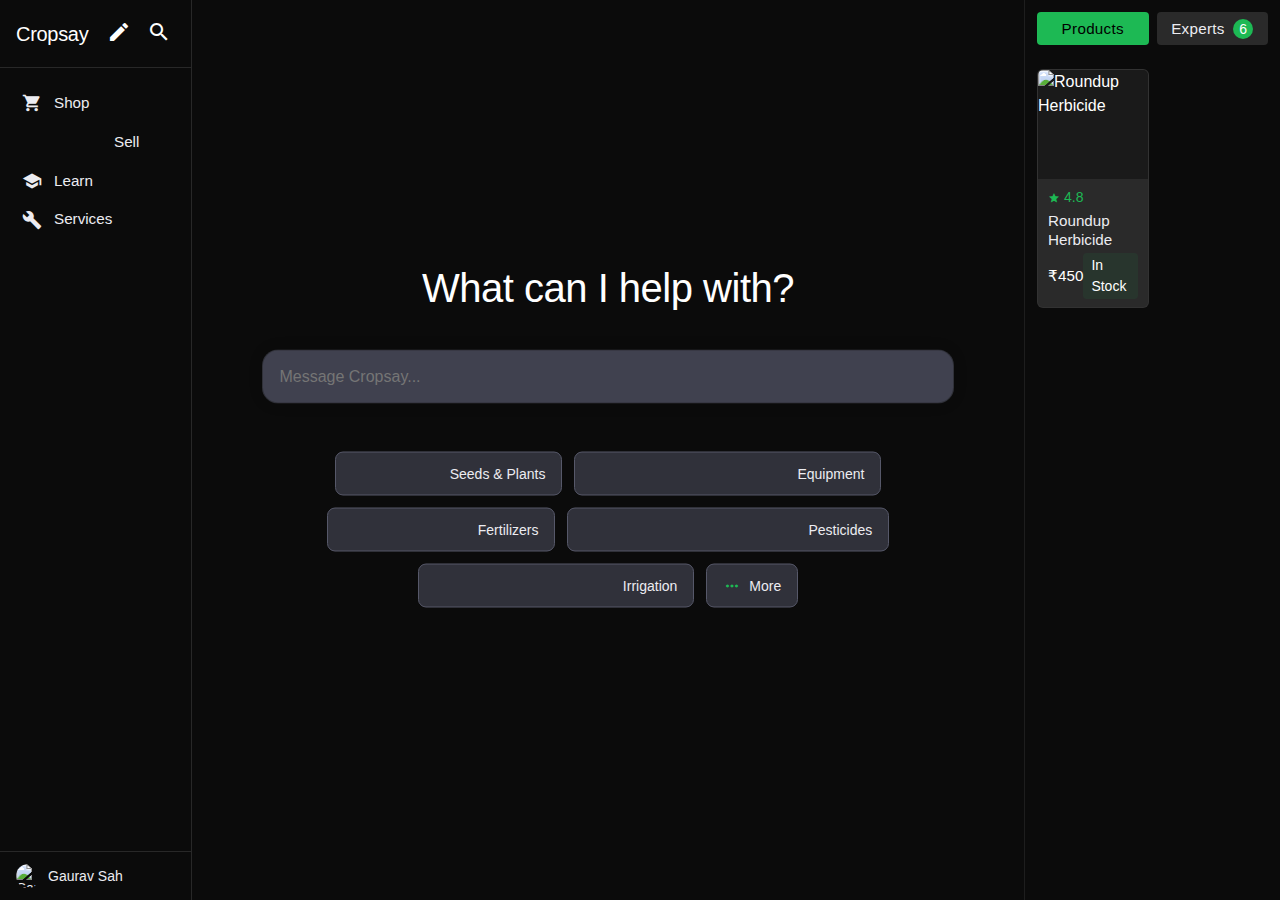
==== index.html @ 91da719d "first Design" ====
<!DOCTYPE html>
<html lang="en">
<head>
    <meta charset="UTF-8">
    <meta name="viewport" content="width=device-width, initial-scale=1.0">
    <title>Cropsay</title>
    <link rel="stylesheet" href="styles.css">
    <link href="https://fonts.googleapis.com/icon?family=Material+Icons" rel="stylesheet">
</head>
<body>
    <div class="container">
        <!-- Sidebar -->
        <nav class="sidebar">
            <div class="sidebar-header">
                <h1>Cropsay</h1>
                <div class="header-icons">
                    <button class="icon-button"><span class="material-icons">edit</span></button>
                    <button class="icon-button"><span class="material-icons">search</span></button>
                </div>
            </div>
            
            <ul class="nav-links">
                <li><a href="#"><span class="material-icons">shopping_cart</span>Shop</a></li>
                <li><a href="#"><span class="material-icons">sell</span>Sell</a></li>
                <li><a href="#"><span class="material-icons">school</span>Learn</a></li>
                <li><a href="#"><span class="material-icons">build</span>Services</a></li>
            </ul>

            <div class="user-profile">
                <button>
                    <img src="https://lh3.googleusercontent.com/a/ACg8ocIE9x0eF6o5wOjpaj33ZwhnQd0u9ZEzMI-0tlBmG8dVq3HfwXY=s96-c" alt="Gaurav Sah" class="avatar">
                    <span>Gaurav Sah</span>
                </button>
            </div>
        </nav>

        <!-- Main Content -->
        <main class="main-content">
            <div class="content-wrapper">
                <h2>What can I help with?</h2>
                
                <div class="search-container">
                    <input type="text" placeholder="Message Cropsay...">
                </div>

                <div class="quick-actions">
                    <button class="quick-action-btn">
                        <span class="material-icons">grass</span>
                        Seeds & Plants
                    </button>
                    <button class="quick-action-btn">
                        <span class="material-icons">agriculture</span>
                        Equipment
                    </button>
                    <button class="quick-action-btn">
                        <span class="material-icons">science</span>
                        Fertilizers
                    </button>
                    <button class="quick-action-btn">
                        <span class="material-icons">pest_control</span>
                        Pesticides
                    </button>
                    <button class="quick-action-btn">
                        <span class="material-icons">water_drop</span>
                        Irrigation
                    </button>
                    <button class="quick-action-btn">
                        <span class="material-icons">more_horiz</span>
                        More
                    </button>
                </div>
            </div>
        </main>

        <!-- Right Sidebar -->
        <aside class="right-sidebar">
            <div class="tab-buttons">
                <button class="active">Products</button>
                <button>Experts <span class="badge">6</span></button>
            </div>

            <div class="products-grid">
                <!-- Product Card Template -->
                <div class="product-card">
                    <div class="product-image">
                        <img src="https://placehold.co/200x200/2A2A2A/ECECF1?text=Roundup" alt="Roundup Herbicide">
                    </div>
                    <div class="product-info">
                        <div class="rating">
                            <span class="material-icons">star</span>
                            <span>4.8</span>
                        </div>
                        <h3>Roundup Herbicide</h3>
                        <div class="price-stock">
                            <span class="price">₹450</span>
                            <span class="stock">In Stock</span>
                        </div>
                    </div>
                </div>
                <!-- Repeat product-card for other products -->
            </div>
        </aside>
    </div>
</body>
</html>
---- styles.css ----
* {
    margin: 0;
    padding: 0;
    box-sizing: border-box;
}

body {
    font-family: 'Inter', -apple-system, BlinkMacSystemFont, sans-serif;
    background-color: #0B0B0B;
    color: #FFFFFF;
    line-height: 1.5;
    -webkit-font-smoothing: antialiased;
    -moz-osx-font-smoothing: grayscale;
}

.container {
    display: flex;
    height: 100vh;
}

/* Typography Scale Refinements */
:root {
    --font-xs: 0.75rem;     /* 12px */
    --font-sm: 0.875rem;    /* 14px */
    --font-base: 0.95rem;   /* 15.2px */
    --font-md: 1rem;        /* 16px */
    --font-lg: 1.25rem;     /* 20px */
    --font-xl: 2.5rem;      /* 40px */
}

/* Sidebar Styles */
.sidebar {
    width: 240px;
    background-color: #0B0B0B;
    border-right: 1px solid rgba(255, 255, 255, 0.12);
    display: flex;
    flex-direction: column;
    transition: all 0.2s ease-in-out;
    justify-content: space-between;
}

.sidebar-header {
    padding: 16px;
    display: flex;
    align-items: center;
    justify-content: space-between;
    border-bottom: 1px solid rgba(255, 255, 255, 0.12);
}

.header-icons {
    display: flex;
    gap: 8px;
}

.icon-button {
    background: none;
    border: none;
    color: #FFFFFF;
    cursor: pointer;
    padding: 4px;
    transition: all 0.2s ease-in-out;
}

.nav-links {
    list-style: none;
    padding: 16px 8px;
}

.nav-links li a {
    display: flex;
    align-items: center;
    gap: 12px;
    color: #ECECF1;
    text-decoration: none;
    padding: 8px 14px;
    border-radius: 6px;
    position: relative;
    overflow: hidden;
    transition: all 0.2s ease-in-out;
    font-size: var(--font-base);
}

.nav-links li a:hover {
    background-color: #1E1E1E;
}

.nav-links li a::after {
    content: '';
    position: absolute;
    bottom: 0;
    left: 0;
    width: 0;
    height: 2px;
    background-color: #1DB954;
    transition: width 0.3s ease;
}

.nav-links li a:hover::after {
    width: 100%;
}

.nav-links li a .material-icons {
    font-size: 20px;
}

/* User Profile Button Styles */
.user-profile {
    padding: 8px;
    border-top: 1px solid rgba(255, 255, 255, 0.12);
    margin-top: auto;
}

.user-profile button {
    width: 100%;
    display: flex;
    align-items: center;
    gap: 8px;
    background: none;
    border: none;
    color: #ECECF1;
    padding: 4px 8px;
    border-radius: 4px;
    cursor: pointer;
    transition: background-color 0.2s ease;
    text-align: left;
}

.user-profile button:hover {
    background-color: rgba(255, 255, 255, 0.05);
}

.user-profile .avatar {
    width: 24px;
    height: 24px;
    border-radius: 50%;
    object-fit: cover;
}

.user-profile span {
    flex: 1;
    font-size: var(--font-sm);
    white-space: nowrap;
    overflow: hidden;
    text-overflow: ellipsis;
}

/* Main Content Styles */
.main-content {
    flex: 1;
    padding: 0 32px;
    display: flex;
    flex-direction: column;
    align-items: center;
    justify-content: center;
    min-height: 100vh;
}

.main-content h2 {
    font-size: var(--font-xl);
    font-weight: 500;
    margin-bottom: 32px;
    color: #FFFFFF;
    letter-spacing: -0.5px;
}

/* Search Container Fixes */
.search-container {
    width: 48rem;
    max-width: 90%;
    background-color: rgba(64, 65, 79, 1);
    border-radius: 1rem;
    border: 1px solid rgba(32,33,35,0.5);
    padding: 14px 16px;
    box-shadow: 0 0 15px rgba(0,0,0,0.1);
    margin-bottom: 24px;
}

.search-container input {
    font-size: 1rem;
    line-height: 1.5;
    color: #ECECF1;
    background: transparent;
    border: none;
    outline: none;
    width: 100%;
}

.search-container:hover {
    background-color: rgba(64, 65, 79, 0.9);
    border-color: rgba(32,33,35,0.8);
}

/* Quick Action Buttons Container */
.quick-actions {
    display: flex;
    gap: 12px;
    flex-wrap: wrap;
    justify-content: center;
    margin-top: 24px;
    width: 48rem;
    max-width: 90%;
}

.quick-action-btn {
    display: flex;
    align-items: center;
    gap: 8px;
    padding: 12px 16px;
    background-color: rgba(64, 65, 79, 0.7);
    border: 1px solid rgba(86, 88, 105, 1);
    border-radius: 8px;
    color: #ECECF1;
    font-size: 0.875rem;
    cursor: pointer;
    transition: all 0.2s ease;
}

.quick-action-btn:hover {
    background-color: rgba(64, 65, 79, 0.9);
}

.quick-action-btn .material-icons {
    font-size: 18px;
    color: #1DB954;
}

/* Right Sidebar Styles */
.right-sidebar {
    width: 320px;
    border-left: 1px solid rgba(255, 255, 255, 0.08);
    background-color: #0B0B0B;
}

.tab-buttons {
    padding: 12px;
    display: flex;
    gap: 8px;
}

.tab-buttons button {
    flex: 1;
    padding: 8px 12px;
    background-color: #2A2A2A;
    border: none;
    color: #ECECF1;
    border-radius: 4px;
    cursor: pointer;
    transition: all 0.2s ease;
    font-weight: 500;
    letter-spacing: 0.3px;
    position: relative;
    overflow: hidden;
    font-size: var(--font-base);
}

.tab-buttons button.active {
    background-color: #1DB954;
    color: #000000;
}

.tab-buttons button::before {
    content: '';
    position: absolute;
    top: 0;
    left: 0;
    width: 100%;
    height: 100%;
    background: linear-gradient(45deg, transparent, rgba(255, 255, 255, 0.1), transparent);
    transform: translateX(-100%);
    transition: transform 0.6s ease;
}

.tab-buttons button:hover::before {
    transform: translateX(100%);
}

.badge {
    background-color: #1DB954;
    color: #FFFFFF;
    padding: 2px 6px;
    border-radius: 10px;
    font-size: var(--font-sm);
    margin-left: 4px;
}

.products-grid {
    padding: 12px;
    display: grid;
    grid-template-columns: repeat(2, 1fr);
    gap: 8px;
    max-height: calc(100vh - 64px);
    overflow-y: auto;
}

.product-card {
    background-color: #2A2A2A;
    border-radius: 6px;
    overflow: hidden;
    transition: all 0.2s ease;
    border: 1px solid rgba(255, 255, 255, 0.04);
}

.product-card:hover {
    transform: translateY(-4px);
    box-shadow: 0 4px 12px rgba(0, 0, 0, 0.3);
}

.product-image {
    padding-top: 100%;
    position: relative;
    background-color: #1A1A1A;
}

.product-image img {
    width: 100%;
    height: 100%;
    object-fit: cover;
    position: absolute;
    top: 0;
    left: 0;
    transition: transform 0.3s ease;
}

.product-card:hover .product-image img {
    transform: scale(1.05);
}

.product-info {
    padding: 8px 10px;
}

.product-info h3 {
    font-size: var(--font-base);
    font-weight: 500;
    margin: 4px 0;
    color: #ECECF1;
    line-height: 1.2;
}

.product-subtitle {
    font-size: 0.75rem;
    color: rgba(236, 236, 241, 0.6);
    margin-bottom: 8px;
}

.rating {
    display: flex;
    align-items: center;
    gap: 4px;
    margin-bottom: 2px;
}

.rating .material-icons {
    font-size: 12px;
    color: #1DB954;
}

.rating span {
    font-size: var(--font-sm);
    color: #1DB954;
}

.price-stock {
    display: flex;
    justify-content: space-between;
    align-items: center;
}

.price {
    font-size: var(--font-base);
    font-weight: 500;
}

.stock {
    font-size: var(--font-sm);
    padding: 2px 8px;
    border-radius: 4px;
    background-color: rgba(29, 185, 84, 0.08);
}

/* Responsive Improvements */
@media (max-width: 1400px) {
    .products-grid {
        grid-template-columns: repeat(2, 1fr);
    }
}

@media (max-width: 768px) {
    .container {
        flex-direction: column;
    }
    
    .sidebar, .right-sidebar {
        width: 100%;
        height: auto;
    }
    
    .quick-links {
        grid-template-columns: 1fr;
    }
    
    .main-content h2 {
        font-size: 2rem;
    }
    
    .search-container {
        width: 100%;
    }
}

/* Enhanced Scrollbar */
::-webkit-scrollbar {
    width: 8px;
}

::-webkit-scrollbar-track {
    background: #1a1a1a;
}

::-webkit-scrollbar-thumb {
    background: #333;
    border-radius: 4px;
}

::-webkit-scrollbar-thumb:hover {
    background: #444;
}

/* Logo Style Update */
.sidebar-header h1 {
    font-size: var(--font-lg);
    font-weight: 500;
    letter-spacing: -0.3px;
    color: #FFFFFF;
}

/* Send Button Refinements */
.send-button {
    background: none;
    border: none;
    padding: 6px;
    color: rgba(236, 236, 241, 0.5);
    cursor: pointer;
    transition: color 0.2s ease;
    display: flex;
    align-items: center;
    justify-content: center;
}

.send-button:hover {
    color: #1DB954;
}

.send-button .material-icons {
    font-size: 20px;
}

/* Content Wrapper Adjustments */
.content-wrapper {
    max-width: 800px;
    width: 100%;
    margin: 0 auto;
    display: flex;
    flex-direction: column;
    align-items: center;
    transform: translateY(-5%);
}
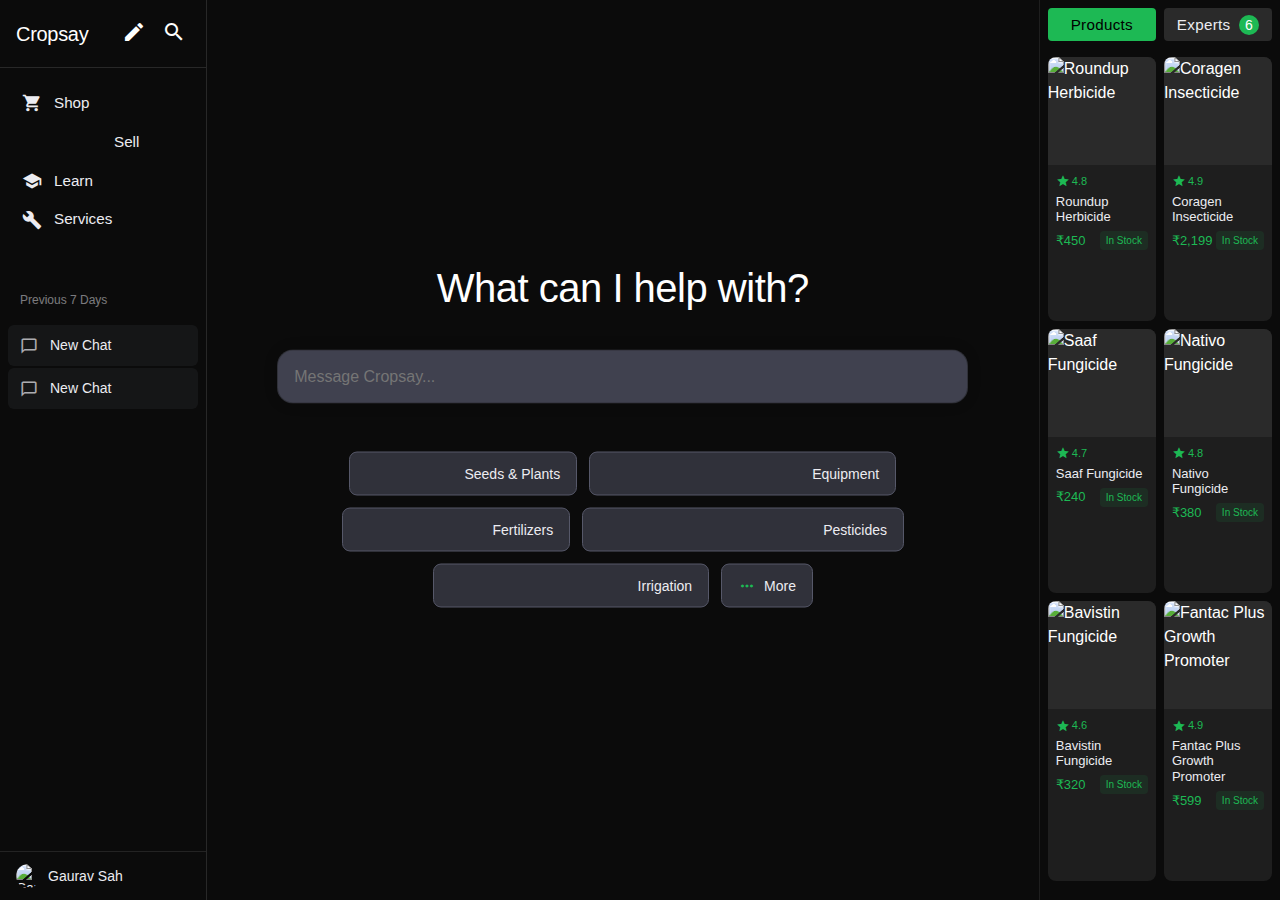
==== commit a450b08c: "Change 2" ====
--- a/index.html
+++ b/index.html
@@ -26,6 +26,20 @@
                 <li><a href="#"><span class="material-icons">build</span>Services</a></li>
             </ul>
 
+            <div class="chat-history">
+                <div class="history-label">Previous 7 Days</div>
+                <div class="history-list">
+                    <a href="#" class="history-item">
+                        <span class="material-icons">chat_bubble_outline</span>
+                        <span class="history-text">New Chat</span>
+                    </a>
+                    <a href="#" class="history-item">
+                        <span class="material-icons">chat_bubble_outline</span>
+                        <span class="history-text">New Chat</span>
+                    </a>
+                </div>
+            </div>
+
             <div class="user-profile">
                 <button>
                     <img src="https://lh3.googleusercontent.com/a/ACg8ocIE9x0eF6o5wOjpaj33ZwhnQd0u9ZEzMI-0tlBmG8dVq3HfwXY=s96-c" alt="Gaurav Sah" class="avatar">
@@ -80,7 +94,6 @@
             </div>
 
             <div class="products-grid">
-                <!-- Product Card Template -->
                 <div class="product-card">
                     <div class="product-image">
                         <img src="https://placehold.co/200x200/2A2A2A/ECECF1?text=Roundup" alt="Roundup Herbicide">
@@ -97,7 +110,91 @@
                         </div>
                     </div>
                 </div>
-                <!-- Repeat product-card for other products -->
+
+                <div class="product-card">
+                    <div class="product-image">
+                        <img src="https://placehold.co/200x200/2A2A2A/ECECF1?text=Coragen" alt="Coragen Insecticide">
+                    </div>
+                    <div class="product-info">
+                        <div class="rating">
+                            <span class="material-icons">star</span>
+                            <span>4.9</span>
+                        </div>
+                        <h3>Coragen Insecticide</h3>
+                        <div class="price-stock">
+                            <span class="price">₹2,199</span>
+                            <span class="stock">In Stock</span>
+                        </div>
+                    </div>
+                </div>
+
+                <div class="product-card">
+                    <div class="product-image">
+                        <img src="https://placehold.co/200x200/2A2A2A/ECECF1?text=Saaf" alt="Saaf Fungicide">
+                    </div>
+                    <div class="product-info">
+                        <div class="rating">
+                            <span class="material-icons">star</span>
+                            <span>4.7</span>
+                        </div>
+                        <h3>Saaf Fungicide</h3>
+                        <div class="price-stock">
+                            <span class="price">₹240</span>
+                            <span class="stock">In Stock</span>
+                        </div>
+                    </div>
+                </div>
+
+                <div class="product-card">
+                    <div class="product-image">
+                        <img src="https://placehold.co/200x200/2A2A2A/ECECF1?text=Nativo" alt="Nativo Fungicide">
+                    </div>
+                    <div class="product-info">
+                        <div class="rating">
+                            <span class="material-icons">star</span>
+                            <span>4.8</span>
+                        </div>
+                        <h3>Nativo Fungicide</h3>
+                        <div class="price-stock">
+                            <span class="price">₹380</span>
+                            <span class="stock">In Stock</span>
+                        </div>
+                    </div>
+                </div>
+
+                <div class="product-card">
+                    <div class="product-image">
+                        <img src="https://placehold.co/200x200/2A2A2A/ECECF1?text=Bavistin" alt="Bavistin Fungicide">
+                    </div>
+                    <div class="product-info">
+                        <div class="rating">
+                            <span class="material-icons">star</span>
+                            <span>4.6</span>
+                        </div>
+                        <h3>Bavistin Fungicide</h3>
+                        <div class="price-stock">
+                            <span class="price">₹320</span>
+                            <span class="stock">In Stock</span>
+                        </div>
+                    </div>
+                </div>
+
+                <div class="product-card">
+                    <div class="product-image">
+                        <img src="https://placehold.co/200x200/2A2A2A/ECECF1?text=Fantac" alt="Fantac Plus Growth Promoter">
+                    </div>
+                    <div class="product-info">
+                        <div class="rating">
+                            <span class="material-icons">star</span>
+                            <span>4.9</span>
+                        </div>
+                        <h3>Fantac Plus Growth Promoter</h3>
+                        <div class="price-stock">
+                            <span class="price">₹599</span>
+                            <span class="stock">In Stock</span>
+                        </div>
+                    </div>
+                </div>
             </div>
         </aside>
     </div>
--- a/styles.css
+++ b/styles.css
@@ -37,6 +37,8 @@
     flex-direction: column;
     transition: all 0.2s ease-in-out;
     justify-content: space-between;
+    height: 100vh;
+    overflow: hidden;
 }
 
 .sidebar-header {
@@ -103,10 +105,60 @@
     font-size: 20px;
 }
 
+/* Chat History Styles */
+.chat-history {
+    flex: 1;
+    overflow-y: auto;
+    padding: 8px;
+    margin-top: 20px;
+}
+
+.history-label {
+    color: rgba(236, 236, 241, 0.5);
+    font-size: var(--font-xs);
+    padding: 8px 12px;
+    margin-bottom: 8px;
+}
+
+.history-list {
+    display: flex;
+    flex-direction: column;
+    gap: 2px;
+}
+
+.history-item {
+    display: flex;
+    align-items: center;
+    gap: 12px;
+    padding: 10px 12px;
+    color: #ECECF1;
+    text-decoration: none;
+    font-size: var(--font-sm);
+    border-radius: 6px;
+    transition: all 0.2s ease;
+    background-color: rgba(32, 33, 35, 0.5);
+}
+
+.history-item:hover {
+    background-color: rgba(52, 53, 65, 0.9);
+}
+
+.history-item .material-icons {
+    font-size: 18px;
+    opacity: 0.7;
+}
+
+.history-text {
+    flex: 1;
+    overflow: hidden;
+    text-overflow: ellipsis;
+    white-space: nowrap;
+}
+
 /* User Profile Button Styles */
 .user-profile {
     padding: 8px;
-    border-top: 1px solid rgba(255, 255, 255, 0.12);
+    border-top: 1px solid rgba(255, 255, 255, 0.1);
     margin-top: auto;
 }
 
@@ -226,15 +278,23 @@
 
 /* Right Sidebar Styles */
 .right-sidebar {
-    width: 320px;
+    width: 280px;
     border-left: 1px solid rgba(255, 255, 255, 0.08);
     background-color: #0B0B0B;
-}
-
+    display: flex;
+    flex-direction: column;
+    height: 100vh;
+}
+
+/* Tab Buttons Adjustments */
 .tab-buttons {
-    padding: 12px;
+    padding: 8px;
     display: flex;
     gap: 8px;
+    background-color: #0B0B0B;
+    position: sticky;
+    top: 0;
+    z-index: 1;
 }
 
 .tab-buttons button {
@@ -283,32 +343,30 @@
     margin-left: 4px;
 }
 
+/* Product Grid Improvements */
 .products-grid {
-    padding: 12px;
+    padding: 8px;
     display: grid;
     grid-template-columns: repeat(2, 1fr);
     gap: 8px;
-    max-height: calc(100vh - 64px);
     overflow-y: auto;
-}
-
+    height: calc(100vh - 60px);
+}
+
+/* Smaller Product Cards */
 .product-card {
-    background-color: #2A2A2A;
-    border-radius: 6px;
+    background-color: #1E1E1E;
+    border-radius: 8px;
     overflow: hidden;
     transition: all 0.2s ease;
-    border: 1px solid rgba(255, 255, 255, 0.04);
-}
-
-.product-card:hover {
-    transform: translateY(-4px);
-    box-shadow: 0 4px 12px rgba(0, 0, 0, 0.3);
+    display: flex;
+    flex-direction: column;
 }
 
 .product-image {
     padding-top: 100%;
     position: relative;
-    background-color: #1A1A1A;
+    background-color: #2A2A2A;
 }
 
 .product-image img {
@@ -326,15 +384,18 @@
 }
 
 .product-info {
-    padding: 8px 10px;
+    padding: 8px;
+    display: flex;
+    flex-direction: column;
+    gap: 4px;
 }
 
 .product-info h3 {
-    font-size: var(--font-base);
-    font-weight: 500;
-    margin: 4px 0;
+    font-size: 13px;
+    margin: 0;
     color: #ECECF1;
     line-height: 1.2;
+    font-weight: normal;
 }
 
 .product-subtitle {
@@ -346,17 +407,16 @@
 .rating {
     display: flex;
     align-items: center;
-    gap: 4px;
-    margin-bottom: 2px;
+    gap: 2px;
 }
 
 .rating .material-icons {
-    font-size: 12px;
+    font-size: 14px;
     color: #1DB954;
 }
 
 .rating span {
-    font-size: var(--font-sm);
+    font-size: 11px;
     color: #1DB954;
 }
 
@@ -364,18 +424,39 @@
     display: flex;
     justify-content: space-between;
     align-items: center;
+    margin-top: 2px;
 }
 
 .price {
-    font-size: var(--font-base);
+    font-size: 13px;
+    color: #1DB954;
     font-weight: 500;
 }
 
 .stock {
-    font-size: var(--font-sm);
-    padding: 2px 8px;
+    font-size: 10px;
+    padding: 2px 6px;
     border-radius: 4px;
-    background-color: rgba(29, 185, 84, 0.08);
+    background-color: rgba(29, 185, 84, 0.1);
+    color: #1DB954;
+}
+
+/* Scrollbar Styling */
+.products-grid::-webkit-scrollbar {
+    width: 4px;
+}
+
+.products-grid::-webkit-scrollbar-track {
+    background: transparent;
+}
+
+.products-grid::-webkit-scrollbar-thumb {
+    background: rgba(255, 255, 255, 0.1);
+    border-radius: 4px;
+}
+
+.products-grid::-webkit-scrollbar-thumb:hover {
+    background: rgba(255, 255, 255, 0.2);
 }
 
 /* Responsive Improvements */
@@ -464,4 +545,22 @@
     flex-direction: column;
     align-items: center;
     transform: translateY(-5%);
+}
+
+/* Scrollbar for chat history */
+.chat-history::-webkit-scrollbar {
+    width: 4px;
+}
+
+.chat-history::-webkit-scrollbar-track {
+    background: transparent;
+}
+
+.chat-history::-webkit-scrollbar-thumb {
+    background: rgba(217, 217, 227, 0.2);
+    border-radius: 4px;
+}
+
+.chat-history::-webkit-scrollbar-thumb:hover {
+    background: rgba(217, 217, 227, 0.3);
 } 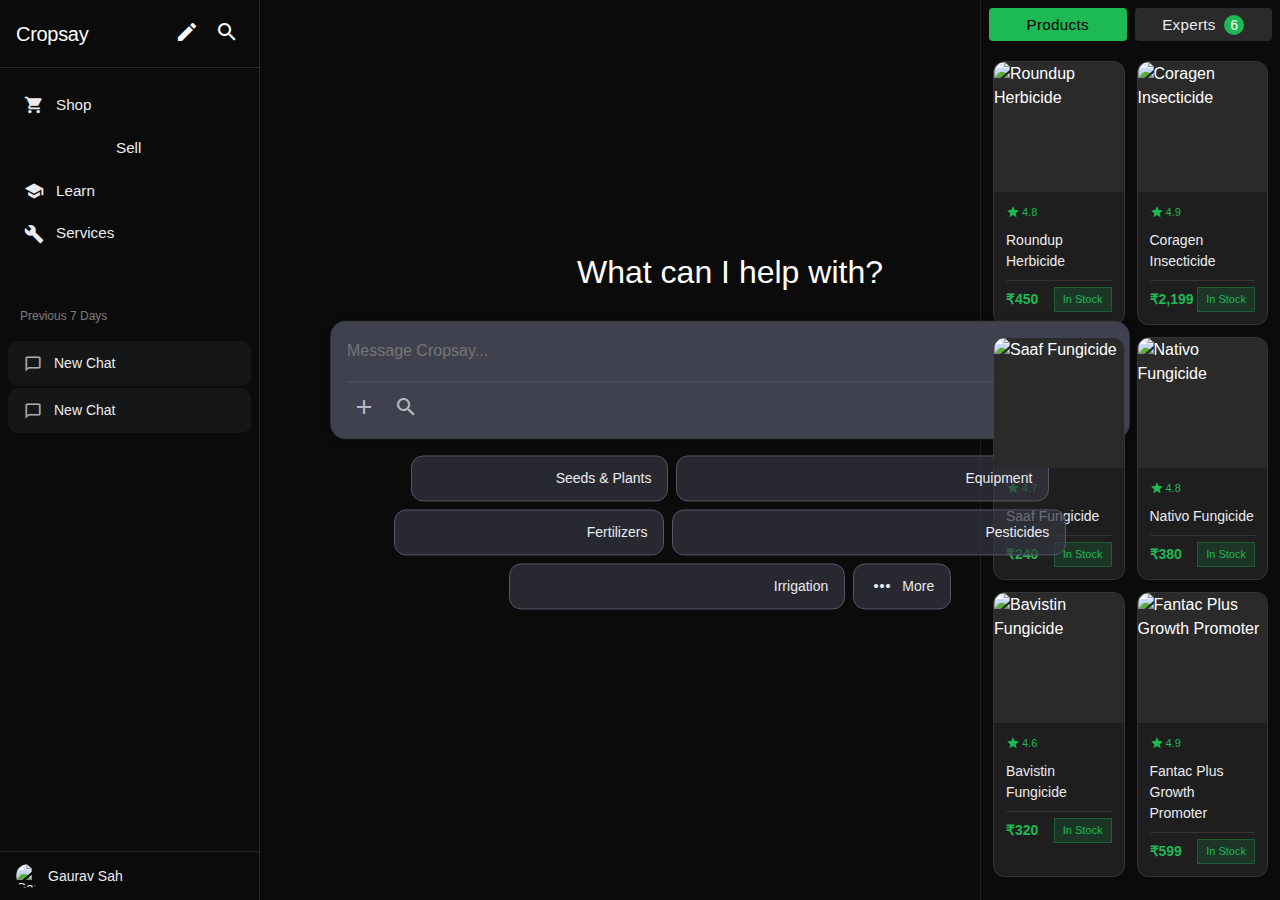
==== commit a0f5dfe0: "Change 3" ====
--- a/index.html
+++ b/index.html
@@ -8,6 +8,12 @@
     <link href="https://fonts.googleapis.com/icon?family=Material+Icons" rel="stylesheet">
 </head>
 <body>
+    <svg style="display: none;">
+        <symbol id="shopping-bag" viewBox="0 0 24 24">
+            <path d="M19 7h-3V6a4 4 0 0 0-8 0v1H5a2 2 0 0 0-2 2v11a2 2 0 0 0 2 2h14a2 2 0 0 0 2-2V9a2 2 0 0 0-2-2zm-9-1a2 2 0 1 1 4 0v1h-4V6zm0 6a1 1 0 1 1 2 0 1 1 0 0 1-2 0z"/>
+        </symbol>
+    </svg>
+
     <div class="container">
         <!-- Sidebar -->
         <nav class="sidebar">
@@ -54,7 +60,24 @@
                 <h2>What can I help with?</h2>
                 
                 <div class="search-container">
-                    <input type="text" placeholder="Message Cropsay...">
+                    <div class="search-input-wrapper">
+                        <input type="text" placeholder="Message Cropsay...">
+                    </div>
+                    
+                    <div class="input-actions">
+                        <button class="circular-button">
+                            <span class="material-icons">add</span>
+                        </button>
+                        <button class="circular-button">
+                            <span class="material-icons">search</span>
+                        </button>
+                        <button class="circular-button">
+                            <span class="material-icons">psychology</span>
+                        </button>
+                        <button class="send-button">
+                            <span class="material-icons">arrow_upward</span>
+                        </button>
+                    </div>
                 </div>
 
                 <div class="quick-actions">
--- a/styles.css
+++ b/styles.css
@@ -16,6 +16,8 @@
 .container {
     display: flex;
     height: 100vh;
+    max-width: 2000px;
+    margin: 0 auto;
 }
 
 /* Typography Scale Refinements */
@@ -30,7 +32,8 @@
 
 /* Sidebar Styles */
 .sidebar {
-    width: 240px;
+    width: 260px;
+    min-width: 260px;
     background-color: #0B0B0B;
     border-right: 1px solid rgba(255, 255, 255, 0.12);
     display: flex;
@@ -196,89 +199,207 @@
     text-overflow: ellipsis;
 }
 
-/* Main Content Styles */
+/* Main Content Layout */
 .main-content {
     flex: 1;
-    padding: 0 32px;
-    display: flex;
-    flex-direction: column;
-    align-items: center;
-    justify-content: center;
+    display: flex;
+    flex-direction: column;
+    align-items: center;
+    padding: 0;
+    margin-left: 0;
+    margin-right: 0;
     min-height: 100vh;
 }
 
+.main-content {
+    flex: 1;
+    display: flex
+;
+    flex-direction: row;
+    align-items: center;
+    padding: 0;
+    margin-right: -200px;
+    min-height: 100vh;
+    flex-wrap: nowrap;
+}
+
+.content-wrapper {
+    width: 100%;
+    max-width: 800px;
+    display: flex;
+    flex-direction: column;
+    align-items: center;
+    padding-top: 30vh; /* Push content down */
+}
+
+/* Heading Style */
 .main-content h2 {
-    font-size: var(--font-xl);
-    font-weight: 500;
-    margin-bottom: 32px;
+    font-size: 32px;
     color: #FFFFFF;
-    letter-spacing: -0.5px;
-}
-
-/* Search Container Fixes */
+    text-align: center;
+    margin-bottom: 24px;
+    font-weight: 400;
+}
+
+/* Shopping bag icon styles */
+.icon-bag {
+    width: 18px;
+    height: 18px;
+    fill: currentColor;
+}
+
+/* Global Button Styles */
+button {
+    border-radius: 8px;
+    transition: all 0.2s ease;
+}
+
+/* Search Container */
 .search-container {
-    width: 48rem;
-    max-width: 90%;
-    background-color: rgba(64, 65, 79, 1);
-    border-radius: 1rem;
-    border: 1px solid rgba(32,33,35,0.5);
+    width: 100%;
+    background: rgba(64, 65, 79, 1);
+    border-radius: 16px; /* More rounded */
     padding: 14px 16px;
-    box-shadow: 0 0 15px rgba(0,0,0,0.1);
-    margin-bottom: 24px;
-}
-
-.search-container input {
-    font-size: 1rem;
-    line-height: 1.5;
-    color: #ECECF1;
+    display: flex;
+    flex-direction: column;
+    gap: 10px;
+    border: 1px solid rgba(32, 33, 35, 0.5);
+    box-shadow: 0 2px 6px rgba(0, 0, 0, 0.1);
+}
+
+/* Input Area */
+.search-input-wrapper {
+    width: 100%;
+    position: relative;
+    margin-bottom: 4px;
+}
+
+.search-input-wrapper input {
+    width: 100%;
     background: transparent;
     border: none;
+    color: #FFFFFF;
+    font-size: 16px;
+    line-height: 24px;
+    padding: 4px 0;
     outline: none;
-    width: 100%;
-}
-
-.search-container:hover {
-    background-color: rgba(64, 65, 79, 0.9);
-    border-color: rgba(32,33,35,0.8);
-}
-
-/* Quick Action Buttons Container */
+}
+
+/* Button Container - Below Input */
+.input-actions {
+    display: flex;
+    align-items: center;
+    gap: 8px;
+    padding-top: 8px;
+    border-top: 1px solid rgba(255, 255, 255, 0.1);
+}
+
+/* Action Buttons */
+.circular-button {
+    width: 34px;
+    height: 34px;
+    border-radius: 8px;
+    display: flex;
+    align-items: center;
+    justify-content: center;
+    background: transparent;
+    color: rgba(217, 217, 227, 0.8);
+    border: none;
+    cursor: pointer;
+}
+
+.circular-button:hover {
+    background: rgba(236, 236, 241, 0.1);
+    color: #FFFFFF;
+}
+
+/* Send Button - Moved Below */
+.send-button {
+    width: 34px;
+    height: 34px;
+    border-radius: 8px;
+    display: flex;
+    align-items: center;
+    justify-content: center;
+    background: transparent;
+    color: rgba(217, 217, 227, 0.8);
+    border: none;
+    cursor: pointer;
+    margin-left: auto;
+}
+
+.send-button:hover {
+    background: rgba(236, 236, 241, 0.1);
+    color: #1DB954;
+}
+
+/* Quick Actions */
 .quick-actions {
-    display: flex;
-    gap: 12px;
+    width: 100%;
+    display: flex;
     flex-wrap: wrap;
+    gap: 8px;
     justify-content: center;
-    margin-top: 24px;
-    width: 48rem;
-    max-width: 90%;
+    margin-top: 16px;
 }
 
 .quick-action-btn {
+    background: rgba(52, 53, 65, 0.7);
+    border: 1px solid rgba(86, 88, 105, 1);
+    border-radius: 12px; /* More rounded */
+    color: #ECECF1;
+    font-size: 14px;
+    padding: 10px 16px;
     display: flex;
     align-items: center;
     gap: 8px;
-    padding: 12px 16px;
-    background-color: rgba(64, 65, 79, 0.7);
-    border: 1px solid rgba(86, 88, 105, 1);
-    border-radius: 8px;
-    color: #ECECF1;
-    font-size: 0.875rem;
     cursor: pointer;
     transition: all 0.2s ease;
 }
 
 .quick-action-btn:hover {
-    background-color: rgba(64, 65, 79, 0.9);
-}
-
-.quick-action-btn .material-icons {
-    font-size: 18px;
-    color: #1DB954;
+    background: rgba(52, 53, 65, 0.9);
+    transform: translateY(-1px);
+    box-shadow: 0 2px 6px rgba(0, 0, 0, 0.2);
+}
+
+/* Navigation Links */
+.nav-links li a {
+    border-radius: 10px;
+    padding: 10px 16px;
+}
+
+/* History Items */
+.history-item {
+    border-radius: 10px;
+    padding: 12px 16px;
+}
+
+/* Tab Buttons */
+.tab-buttons button {
+    border-radius: 10px;
+    padding: 10px 16px;
+}
+
+/* Product Cards */
+.product-card {
+    background-color: #1E1E1E;
+    border-radius: 12px;
+    overflow: hidden;
+    transition: all 0.3s ease;
+    border: 1px solid rgba(255, 255, 255, 0.1);
+}
+
+.product-card:hover {
+    transform: translateY(-4px);
+    box-shadow: 0 8px 16px rgba(0, 0, 0, 0.4);
+    border-color: rgba(29, 185, 84, 0.3);
 }
 
 /* Right Sidebar Styles */
 .right-sidebar {
-    width: 280px;
+    width: 300px;
+    min-width: 300px;
     border-left: 1px solid rgba(255, 255, 255, 0.08);
     background-color: #0B0B0B;
     display: flex;
@@ -345,28 +466,19 @@
 
 /* Product Grid Improvements */
 .products-grid {
-    padding: 8px;
+    padding: 12px;
     display: grid;
     grid-template-columns: repeat(2, 1fr);
-    gap: 8px;
+    gap: 12px;
     overflow-y: auto;
     height: calc(100vh - 60px);
-}
-
-/* Smaller Product Cards */
-.product-card {
-    background-color: #1E1E1E;
-    border-radius: 8px;
-    overflow: hidden;
-    transition: all 0.2s ease;
-    display: flex;
-    flex-direction: column;
 }
 
 .product-image {
     padding-top: 100%;
     position: relative;
     background-color: #2A2A2A;
+    overflow: hidden;
 }
 
 .product-image img {
@@ -376,26 +488,26 @@
     position: absolute;
     top: 0;
     left: 0;
-    transition: transform 0.3s ease;
+    transition: transform 0.5s ease;
 }
 
 .product-card:hover .product-image img {
-    transform: scale(1.05);
+    transform: scale(1.08);
 }
 
 .product-info {
-    padding: 8px;
+    padding: 12px;
+    background: linear-gradient(0deg, #1E1E1E 0%, rgba(30, 30, 30, 0.9) 100%);
     display: flex;
     flex-direction: column;
     gap: 4px;
 }
 
 .product-info h3 {
-    font-size: 13px;
-    margin: 0;
+    font-size: 14px;
+    font-weight: 500;
+    margin-bottom: 4px;
     color: #ECECF1;
-    line-height: 1.2;
-    font-weight: normal;
 }
 
 .product-subtitle {
@@ -408,6 +520,7 @@
     display: flex;
     align-items: center;
     gap: 2px;
+    margin-bottom: 6px;
 }
 
 .rating .material-icons {
@@ -421,23 +534,24 @@
 }
 
 .price-stock {
+    padding-top: 6px;
+    border-top: 1px solid rgba(255, 255, 255, 0.1);
     display: flex;
     justify-content: space-between;
     align-items: center;
-    margin-top: 2px;
 }
 
 .price {
-    font-size: 13px;
+    font-size: 14px;
+    font-weight: 600;
     color: #1DB954;
-    font-weight: 500;
 }
 
 .stock {
-    font-size: 10px;
-    padding: 2px 6px;
-    border-radius: 4px;
-    background-color: rgba(29, 185, 84, 0.1);
+    font-size: 11px;
+    padding: 3px 8px;
+    background-color: rgba(29, 185, 84, 0.15);
+    border: 1px solid rgba(29, 185, 84, 0.3);
     color: #1DB954;
 }
 
@@ -459,33 +573,16 @@
     background: rgba(255, 255, 255, 0.2);
 }
 
-/* Responsive Improvements */
+/* Responsive adjustments */
 @media (max-width: 1400px) {
-    .products-grid {
-        grid-template-columns: repeat(2, 1fr);
+    .quick-actions {
+        grid-template-columns: repeat(3, 1fr);
     }
 }
 
-@media (max-width: 768px) {
-    .container {
-        flex-direction: column;
-    }
-    
-    .sidebar, .right-sidebar {
-        width: 100%;
-        height: auto;
-    }
-    
-    .quick-links {
-        grid-template-columns: 1fr;
-    }
-    
-    .main-content h2 {
-        font-size: 2rem;
-    }
-    
-    .search-container {
-        width: 100%;
+@media (max-width: 1100px) {
+    .quick-actions {
+        grid-width: repeat(2, 1fr);
     }
 }
 
@@ -516,18 +613,6 @@
 }
 
 /* Send Button Refinements */
-.send-button {
-    background: none;
-    border: none;
-    padding: 6px;
-    color: rgba(236, 236, 241, 0.5);
-    cursor: pointer;
-    transition: color 0.2s ease;
-    display: flex;
-    align-items: center;
-    justify-content: center;
-}
-
 .send-button:hover {
     color: #1DB954;
 }
@@ -545,6 +630,19 @@
     flex-direction: column;
     align-items: center;
     transform: translateY(-5%);
+
+}
+
+.content-wrapper {
+    max-width: 800px;
+    width: 100%;
+    margin-left: 70px;
+    margin-bottom: 250px;
+    display: flex
+;
+    flex-direction: column;
+    align-items: center;
+    transform: translateY(-5%);
 }
 
 /* Scrollbar for chat history */
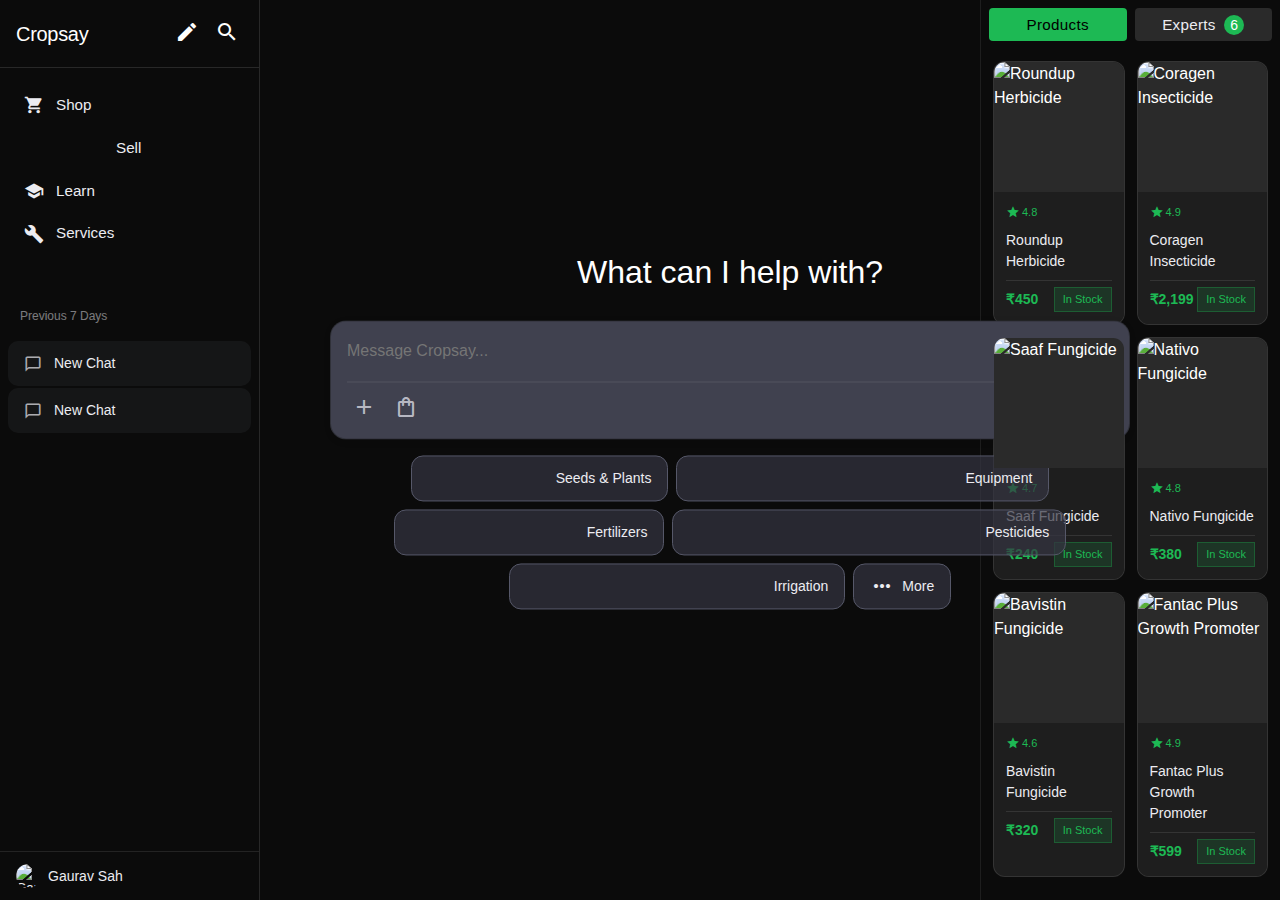
==== commit b7f58690: "Change 4" ====
--- a/index.html
+++ b/index.html
@@ -6,6 +6,7 @@
     <title>Cropsay</title>
     <link rel="stylesheet" href="styles.css">
     <link href="https://fonts.googleapis.com/icon?family=Material+Icons" rel="stylesheet">
+    <link rel="stylesheet" href="https://fonts.googleapis.com/css2?family=Material+Symbols+Outlined:opsz,wght,FILL,GRAD@24,400,0,0">
 </head>
 <body>
     <svg style="display: none;">
@@ -69,10 +70,13 @@
                             <span class="material-icons">add</span>
                         </button>
                         <button class="circular-button">
-                            <span class="material-icons">search</span>
+                            <span class="material-symbols-outlined">shopping_bag</span>
                         </button>
                         <button class="circular-button">
                             <span class="material-icons">psychology</span>
+                        </button>
+                        <button class="audio-button">
+                            <span class="material-symbols-outlined">graphic_eq</span>
                         </button>
                         <button class="send-button">
                             <span class="material-icons">arrow_upward</span>
--- a/styles.css
+++ b/styles.css
@@ -291,6 +291,7 @@
     align-items: center;
     gap: 8px;
     padding-top: 8px;
+    padding-right: 4px;
     border-top: 1px solid rgba(255, 255, 255, 0.1);
 }
 
@@ -313,8 +314,8 @@
     color: #FFFFFF;
 }
 
-/* Send Button - Moved Below */
-.send-button {
+/* Audio Button */
+.audio-button {
     width: 34px;
     height: 34px;
     border-radius: 8px;
@@ -325,7 +326,22 @@
     color: rgba(217, 217, 227, 0.8);
     border: none;
     cursor: pointer;
-    margin-left: auto;
+    margin-left: auto; /* Push to right */
+}
+
+/* Send Button - Now last */
+.send-button {
+    width: 34px;
+    height: 34px;
+    border-radius: 8px;
+    display: flex;
+    align-items: center;
+    justify-content: center;
+    background: transparent;
+    color: rgba(217, 217, 227, 0.8);
+    border: none;
+    cursor: pointer;
+    margin-left: 8px; /* Space between audio and send */
 }
 
 .send-button:hover {
@@ -661,4 +677,29 @@
 
 .chat-history::-webkit-scrollbar-thumb:hover {
     background: rgba(217, 217, 227, 0.3);
+}
+
+/* Material Symbols Icon */
+.material-symbols-outlined {
+    font-size: 20px;
+    line-height: 1;
+    display: flex;
+    align-items: center;
+    justify-content: center;
+}
+
+/* Adjust circular button for shopping bag icon */
+.circular-button .material-symbols-outlined {
+    font-variation-settings: 'FILL' 0, 'wght' 400, 'GRAD' 0, 'opsz' 24;
+}
+
+/* Audio Button */
+.audio-button:hover {
+    background: rgba(236, 236, 241, 0.1);
+    color: #1DB954;
+}
+
+.audio-button .material-symbols-outlined {
+    font-size: 20px;
+    line-height: 1;
 } 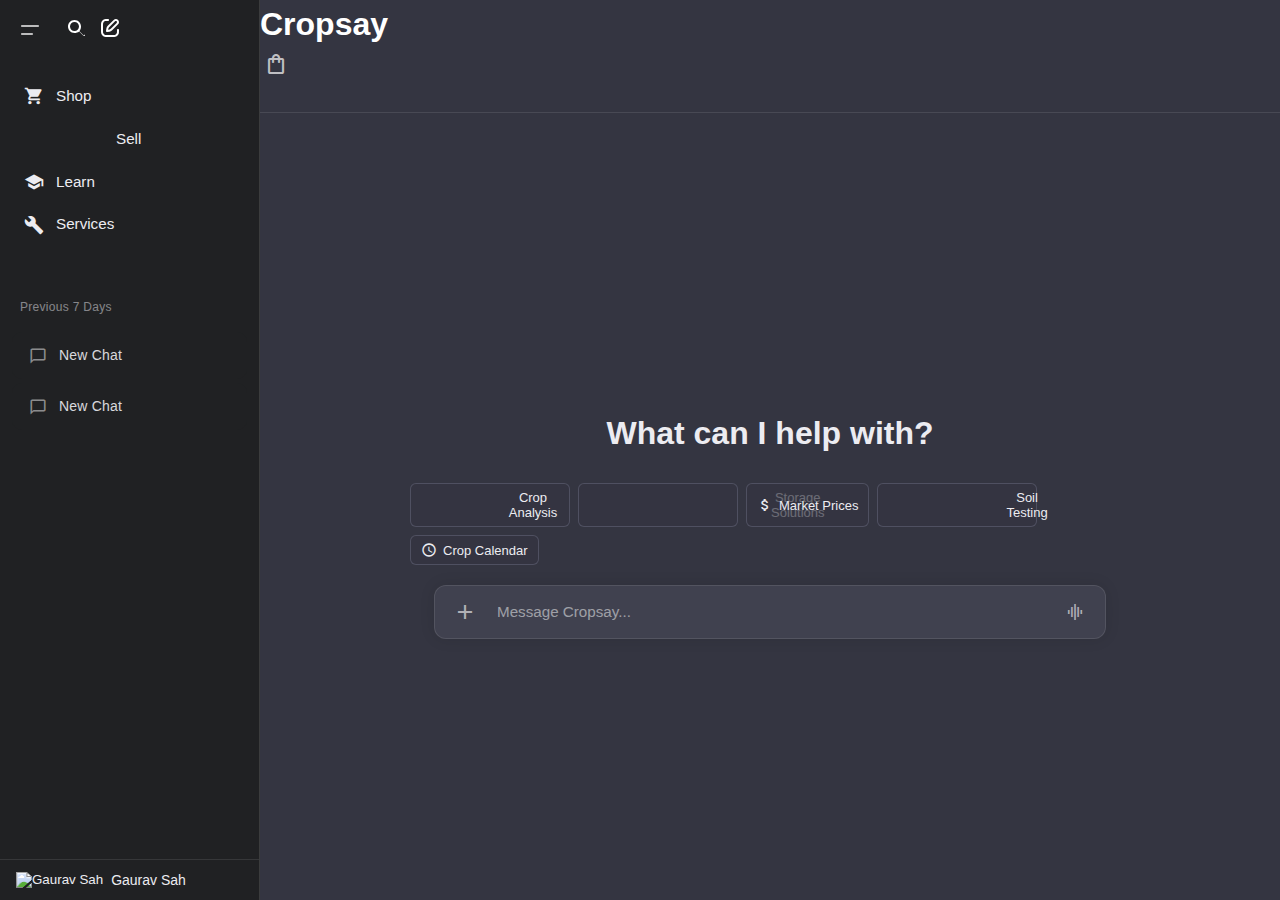
==== commit c2a800d3: "responsive v.01" ====
--- a/index.html
+++ b/index.html
@@ -4,9 +4,11 @@
     <meta charset="UTF-8">
     <meta name="viewport" content="width=device-width, initial-scale=1.0">
     <title>Cropsay</title>
+    <script src="https://cdn.tailwindcss.com"></script>
     <link rel="stylesheet" href="styles.css">
     <link href="https://fonts.googleapis.com/icon?family=Material+Icons" rel="stylesheet">
     <link rel="stylesheet" href="https://fonts.googleapis.com/css2?family=Material+Symbols+Outlined:opsz,wght,FILL,GRAD@24,400,0,0">
+    <script src="script.js" defer></script>
 </head>
 <body>
     <svg style="display: none;">
@@ -16,214 +18,162 @@
     </svg>
 
     <div class="container">
+        <!-- Toggle Buttons Container -->
+        <div class="toggle-buttons-container">
+            <button id="sidebarToggleButton" class="hidden" aria-label="Toggle Sidebar">
+                <svg width="24" height="24" viewBox="0 0 24 24" fill="none" xmlns="http://www.w3.org/2000/svg">
+                    <path fill-rule="evenodd" clip-rule="evenodd" d="M3 8C3 7.44772 3.44772 7 4 7H20C20.5523 7 21 7.44772 21 8C21 8.55228 20.5523 9 20 9H4C3.44772 9 3 8.55228 3 8ZM3 16C3 15.4477 3.44772 15 4 15H14C14.5523 15 15 15.4477 15 16C15 16.5523 14.5523 17 14 17H4C3.44772 17 3 16.5523 3 16Z" fill="currentColor"/>
+                </svg>
+            </button>
+            <button id="newChatButton" class="hidden" aria-label="New Chat">
+                <svg width="24" height="24" viewBox="0 0 24 24" fill="none" xmlns="http://www.w3.org/2000/svg">
+                    <path d="M12 4C12.5523 4 13 4.44772 13 5V11H19C19.5523 11 20 11.4477 20 12C20 12.5523 19.5523 13 19 13H13V19C13 19.5523 12.5523 20 12 20C11.4477 20 11 19.5523 11 19V13H5C4.44772 13 4 12.5523 4 12C4 11.4477 4.44772 11 5 11H11V5C11 4.44772 11.4477 4 12 4Z" fill="currentColor"/>
+                </svg>
+            </button>
+        </div>
+
         <!-- Sidebar -->
         <nav class="sidebar">
-            <div class="sidebar-header">
-                <h1>Cropsay</h1>
-                <div class="header-icons">
-                    <button class="icon-button"><span class="material-icons">edit</span></button>
-                    <button class="icon-button"><span class="material-icons">search</span></button>
+            <div class="sidebar-header flex items-center justify-between p-3">
+                <button class="menu-button hover:bg-gray-700 rounded-lg p-2">
+                    <svg width="24" height="24" viewBox="0 0 24 24" fill="none" xmlns="http://www.w3.org/2000/svg" class="icon-lg text-token-text-secondary">
+                        <path fill-rule="evenodd" clip-rule="evenodd" d="M3 8C3 7.44772 3.44772 7 4 7H20C20.5523 7 21 7.44772 21 8C21 8.55228 20.5523 9 20 9H4C3.44772 9 3 8.55228 3 8ZM3 16C3 15.4477 3.44772 15 4 15H14C14.5523 15 15 15.4477 15 16C15 16.5523 14.5523 17 14 17H4C3.44772 17 3 16.5523 3 16Z" fill="currentColor"></path>
+                    </svg>
+                </button>
+                <div class="flex items-center gap-2">
+                    <button class="icon-button hover:bg-gray-700 rounded-lg p-2">
+                        <svg width="24" height="24" viewBox="0 0 24 24" fill="none" xmlns="http://www.w3.org/2000/svg">
+                            <path d="M21.731 19.399L17.5 15.168C18.4793 13.8204 19.0011 12.2231 19 10.5C19 6.91015 16.0899 4 12.5 4C8.91015 4 6 6.91015 6 10.5C6 14.0899 8.91015 17 12.5 17C14.2231 17.0011 15.8204 16.4793 17.168 15.5L21.399 19.731C21.4857 19.8185 21.5888 19.8873 21.7019 19.9338C21.815 19.9803 21.936 20.0037 22.0584 20.0026C22.1808 20.0015 22.3014 19.9759 22.4136 19.9273C22.5258 19.8787 22.6276 19.808 22.7124 19.719C22.7972 19.63 22.8632 19.5246 22.9065 19.4097C22.9497 19.2949 22.9694 19.1728 22.9645 19.0504C22.9596 18.9281 22.9303 18.8084 22.8783 18.6975C22.8262 18.5867 22.7526 18.4871 22.661 18.404L21.731 19.399ZM12.5 15C10.0147 15 8 12.9853 8 10.5C8 8.01472 10.0147 6 12.5 6C14.9853 6 17 8.01472 17 10.5C17 12.9853 14.9853 15 12.5 15Z" fill="currentColor"/>
+                        </svg>
+                    </button>
+                    <button class="icon-button hover:bg-gray-700 rounded-lg p-2">
+                        <svg width="24" height="24" viewBox="0 0 24 24" fill="currentColor" xmlns="http://www.w3.org/2000/svg" class="icon-xl-heavy">
+                            <path d="M15.6729 3.91287C16.8918 2.69392 18.8682 2.69392 20.0871 3.91287C21.3061 5.13182 21.3061 7.10813 20.0871 8.32708L14.1499 14.2643C13.3849 15.0293 12.3925 15.5255 11.3215 15.6785L9.14142 15.9899C8.82983 16.0344 8.51546 15.9297 8.29289 15.7071C8.07033 15.4845 7.96554 15.1701 8.01005 14.8586L8.32149 12.6785C8.47449 11.6075 8.97072 10.615 9.7357 9.85006L15.6729 3.91287ZM18.6729 5.32708C18.235 4.88918 17.525 4.88918 17.0871 5.32708L11.1499 11.2643C10.6909 11.7233 10.3932 12.3187 10.3014 12.9613L10.1785 13.8215L11.0386 13.6986C11.6812 13.6068 12.2767 13.3091 12.7357 12.8501L18.6729 6.91287C19.1108 6.47497 19.1108 5.76499 18.6729 5.32708ZM11 3.99929C11.0004 4.55157 10.5531 4.99963 10.0008 5.00007C9.00227 5.00084 8.29769 5.00827 7.74651 5.06064C7.20685 5.11191 6.88488 5.20117 6.63803 5.32695C6.07354 5.61457 5.6146 6.07351 5.32698 6.63799C5.19279 6.90135 5.10062 7.24904 5.05118 7.8542C5.00078 8.47105 5 9.26336 5 10.4V13.6C5 14.7366 5.00078 15.5289 5.05118 16.1457C5.10062 16.7509 5.19279 17.0986 5.32698 17.3619C5.6146 17.9264 6.07354 18.3854 6.63803 18.673C6.90138 18.8072 7.24907 18.8993 7.85424 18.9488C8.47108 18.9992 9.26339 19 10.4 19H13.6C14.7366 19 15.5289 18.9992 16.1458 18.9488C16.7509 18.8993 17.0986 18.8072 17.362 18.673C17.9265 18.3854 18.3854 17.9264 18.673 17.3619C18.7988 17.1151 18.8881 16.7931 18.9393 16.2535C18.9917 15.7023 18.9991 14.9977 18.9999 13.9992C19.0003 13.4469 19.4484 12.9995 20.0007 13C20.553 13.0004 21.0003 13.4485 20.9999 14.0007C20.9991 14.9789 20.9932 15.7808 20.9304 16.4426C20.8664 17.116 20.7385 17.7136 20.455 18.2699C19.9757 19.2107 19.2108 19.9756 18.27 20.455C17.6777 20.7568 17.0375 20.8826 16.3086 20.9421C15.6008 21 14.7266 21 13.6428 21H10.3572C9.27339 21 8.39925 21 7.69138 20.9421C6.96253 20.8826 6.32234 20.7568 5.73005 20.455C4.78924 19.9756 4.02433 19.2107 3.54497 18.2699C3.24318 17.6776 3.11737 17.0374 3.05782 16.3086C2.99998 15.6007 2.99999 14.7266 3 13.6428V10.3572C2.99999 9.27337 2.99998 8.39922 3.05782 7.69134C3.11737 6.96249 3.24318 6.3223 3.54497 5.73001C4.02433 4.7892 4.78924 4.0243 5.73005 3.54493C6.28633 3.26149 6.88399 3.13358 7.55735 3.06961C8.21919 3.00673 9.02103 3.00083 9.99922 3.00007C10.5515 2.99964 10.9996 3.447 11 3.99929Z" fill="currentColor"></path>
+                        </svg>
+                    </button>
                 </div>
             </div>
             
-            <ul class="nav-links">
-                <li><a href="#"><span class="material-icons">shopping_cart</span>Shop</a></li>
-                <li><a href="#"><span class="material-icons">sell</span>Sell</a></li>
-                <li><a href="#"><span class="material-icons">school</span>Learn</a></li>
-                <li><a href="#"><span class="material-icons">build</span>Services</a></li>
+            <ul class="nav-links space-y-1 p-2">
+                <li><a href="#" class="flex items-center gap-3 px-3 py-2 rounded-lg hover:bg-gray-700 transition-colors">
+                    <span class="material-icons">shopping_cart</span>Shop</a></li>
+                <li><a href="#" class="flex items-center gap-3 px-3 py-2 rounded-lg hover:bg-gray-700 transition-colors">
+                    <span class="material-icons">sell</span>Sell</a></li>
+                <li><a href="#" class="flex items-center gap-3 px-3 py-2 rounded-lg hover:bg-gray-700 transition-colors">
+                    <span class="material-icons">school</span>Learn</a></li>
+                <li><a href="#" class="flex items-center gap-3 px-3 py-2 rounded-lg hover:bg-gray-700 transition-colors">
+                    <span class="material-icons">build</span>Services</a></li>
             </ul>
 
-            <div class="chat-history">
-                <div class="history-label">Previous 7 Days</div>
-                <div class="history-list">
-                    <a href="#" class="history-item">
-                        <span class="material-icons">chat_bubble_outline</span>
+            <div class="chat-history flex-1 overflow-y-auto">
+                <div class="history-label text-xs text-gray-400 px-3 py-2">Previous 7 Days</div>
+                <div class="history-list space-y-1 px-2">
+                    <a href="#" class="history-item flex items-center gap-3 px-3 py-2 rounded-lg hover:bg-gray-700 transition-colors">
+                        <span class="material-icons text-gray-400">chat_bubble_outline</span>
                         <span class="history-text">New Chat</span>
                     </a>
-                    <a href="#" class="history-item">
-                        <span class="material-icons">chat_bubble_outline</span>
+                    <a href="#" class="history-item flex items-center gap-3 px-3 py-2 rounded-lg hover:bg-gray-700 transition-colors">
+                        <span class="material-icons text-gray-400">chat_bubble_outline</span>
                         <span class="history-text">New Chat</span>
                     </a>
                 </div>
             </div>
 
-            <div class="user-profile">
-                <button>
-                    <img src="https://lh3.googleusercontent.com/a/ACg8ocIE9x0eF6o5wOjpaj33ZwhnQd0u9ZEzMI-0tlBmG8dVq3HfwXY=s96-c" alt="Gaurav Sah" class="avatar">
-                    <span>Gaurav Sah</span>
+            <div class="user-profile p-2 border-t border-gray-700">
+                <button class="w-full flex items-center gap-2 px-2 py-1.5 rounded-lg hover:bg-gray-700 transition-colors">
+                    <img src="https://lh3.googleusercontent.com/a/ACg8ocIE9x0eF6o5wOjpaj33ZwhnQd0u9ZEzMI-0tlBmG8dVq3HfwXY=s96-c" alt="Gaurav Sah" class="w-8 h-8 rounded-full">
+                    <span class="flex-1 text-sm text-left truncate">Gaurav Sah</span>
                 </button>
             </div>
         </nav>
 
         <!-- Main Content -->
         <main class="main-content">
+            <!-- Mobile Header -->
+            <div class="mobile-header md:hidden">
+                <button class="menu-button hover:bg-gray-700 rounded-lg p-2">
+                    <svg width="24" height="24" viewBox="0 0 24 24" fill="none" xmlns="http://www.w3.org/2000/svg">
+                        <path fill-rule="evenodd" clip-rule="evenodd" d="M3 8C3 7.44772 3.44772 7 4 7H20C20.5523 7 21 7.44772 21 8C21 8.55228 20.5523 9 20 9H4C3.44772 9 3 8.55228 3 8ZM3 16C3 15.4477 3.44772 15 4 15H14C14.5523 15 15 15.4477 15 16C15 16.5523 14.5523 17 14 17H4C3.44772 17 3 16.5523 3 16Z" fill="currentColor"></path>
+                    </svg>
+                </button>
+                <h1>Cropsay</h1>
+                <div class="header-actions">
+                    <button class="header-icon">
+                        <span class="material-symbols-outlined">shopping_bag</span>
+                    </button>
+                    <button class="header-icon">
+                        <span class="material-icons">psychology</span>
+                    </button>
+                </div>
+            </div>
+
+            <!-- Desktop Header -->
+            <div class="hidden md:flex items-center justify-between px-4 py-2 border-b border-gray-700">
+                <h1 class="text-lg font-semibold text-white">Cropsay</h1>
+                <div class="flex items-center gap-3">
+                    <button class="header-icon">
+                        <span class="material-symbols-outlined">shopping_bag</span>
+                    </button>
+                    <button class="header-icon">
+                        <span class="material-icons">psychology</span>
+                    </button>
+                </div>
+            </div>
+
+            <!-- Content Wrapper -->
             <div class="content-wrapper">
-                <h2>What can I help with?</h2>
+                <h2 class="text-4xl font-semibold text-center mb-8">What can I help with?</h2>
                 
-                <div class="search-container">
-                    <div class="search-input-wrapper">
-                        <input type="text" placeholder="Message Cropsay...">
-                    </div>
-                    
-                    <div class="input-actions">
-                        <button class="circular-button">
-                            <span class="material-icons">add</span>
-                        </button>
-                        <button class="circular-button">
-                            <span class="material-symbols-outlined">shopping_bag</span>
-                        </button>
-                        <button class="circular-button">
-                            <span class="material-icons">psychology</span>
-                        </button>
-                        <button class="audio-button">
-                            <span class="material-symbols-outlined">graphic_eq</span>
-                        </button>
-                        <button class="send-button">
-                            <span class="material-icons">arrow_upward</span>
-                        </button>
-                    </div>
-                </div>
-
-                <div class="quick-actions">
+                <!-- Quick Actions -->
+                <div class="quick-actions mb-8 flex flex-wrap justify-center gap-2 max-w-3xl mx-auto px-4">
                     <button class="quick-action-btn">
                         <span class="material-icons">grass</span>
-                        Seeds & Plants
+                        Crop Analysis
+                    </button>
+                    
+                    
+                    <button class="quick-action-btn">
+                        <span class="material-icons">inventory_2</span>
+                        Storage Solutions
                     </button>
                     <button class="quick-action-btn">
-                        <span class="material-icons">agriculture</span>
-                        Equipment
+                        <span class="material-icons">attach_money</span>
+                        Market Prices
                     </button>
                     <button class="quick-action-btn">
                         <span class="material-icons">science</span>
-                        Fertilizers
+                        Soil Testing
                     </button>
                     <button class="quick-action-btn">
-                        <span class="material-icons">pest_control</span>
-                        Pesticides
-                    </button>
-                    <button class="quick-action-btn">
-                        <span class="material-icons">water_drop</span>
-                        Irrigation
-                    </button>
-                    <button class="quick-action-btn">
-                        <span class="material-icons">more_horiz</span>
-                        More
+                        <span class="material-icons">schedule</span>
+                        Crop Calendar
                     </button>
                 </div>
-            </div>
-        </main>
 
-        <!-- Right Sidebar -->
-        <aside class="right-sidebar">
-            <div class="tab-buttons">
-                <button class="active">Products</button>
-                <button>Experts <span class="badge">6</span></button>
-            </div>
-
-            <div class="products-grid">
-                <div class="product-card">
-                    <div class="product-image">
-                        <img src="https://placehold.co/200x200/2A2A2A/ECECF1?text=Roundup" alt="Roundup Herbicide">
-                    </div>
-                    <div class="product-info">
-                        <div class="rating">
-                            <span class="material-icons">star</span>
-                            <span>4.8</span>
-                        </div>
-                        <h3>Roundup Herbicide</h3>
-                        <div class="price-stock">
-                            <span class="price">₹450</span>
-                            <span class="stock">In Stock</span>
+                <!-- Search Container -->
+                <div class="search-container w-full max-w-2xl">
+                    <div class="search-input-wrapper">
+                        <button class="plus-button">
+                            <span class="material-icons">add</span>
+                        </button>
+                        <input type="text" placeholder="Message Cropsay..." class="w-full focus:outline-none bg-transparent" rows="1">
+                        <div class="dynamic-button">
+                            <button class="audio-button">
+                                <span class="material-symbols-outlined">graphic_eq</span>
+                            </button>
+                            <button class="send-button">
+                                <span class="material-icons">arrow_upward</span>
+                            </button>
                         </div>
                     </div>
                 </div>
 
-                <div class="product-card">
-                    <div class="product-image">
-                        <img src="https://placehold.co/200x200/2A2A2A/ECECF1?text=Coragen" alt="Coragen Insecticide">
-                    </div>
-                    <div class="product-info">
-                        <div class="rating">
-                            <span class="material-icons">star</span>
-                            <span>4.9</span>
-                        </div>
-                        <h3>Coragen Insecticide</h3>
-                        <div class="price-stock">
-                            <span class="price">₹2,199</span>
-                            <span class="stock">In Stock</span>
-                        </div>
-                    </div>
-                </div>
-
-                <div class="product-card">
-                    <div class="product-image">
-                        <img src="https://placehold.co/200x200/2A2A2A/ECECF1?text=Saaf" alt="Saaf Fungicide">
-                    </div>
-                    <div class="product-info">
-                        <div class="rating">
-                            <span class="material-icons">star</span>
-                            <span>4.7</span>
-                        </div>
-                        <h3>Saaf Fungicide</h3>
-                        <div class="price-stock">
-                            <span class="price">₹240</span>
-                            <span class="stock">In Stock</span>
-                        </div>
-                    </div>
-                </div>
-
-                <div class="product-card">
-                    <div class="product-image">
-                        <img src="https://placehold.co/200x200/2A2A2A/ECECF1?text=Nativo" alt="Nativo Fungicide">
-                    </div>
-                    <div class="product-info">
-                        <div class="rating">
-                            <span class="material-icons">star</span>
-                            <span>4.8</span>
-                        </div>
-                        <h3>Nativo Fungicide</h3>
-                        <div class="price-stock">
-                            <span class="price">₹380</span>
-                            <span class="stock">In Stock</span>
-                        </div>
-                    </div>
-                </div>
-
-                <div class="product-card">
-                    <div class="product-image">
-                        <img src="https://placehold.co/200x200/2A2A2A/ECECF1?text=Bavistin" alt="Bavistin Fungicide">
-                    </div>
-                    <div class="product-info">
-                        <div class="rating">
-                            <span class="material-icons">star</span>
-                            <span>4.6</span>
-                        </div>
-                        <h3>Bavistin Fungicide</h3>
-                        <div class="price-stock">
-                            <span class="price">₹320</span>
-                            <span class="stock">In Stock</span>
-                        </div>
-                    </div>
-                </div>
-
-                <div class="product-card">
-                    <div class="product-image">
-                        <img src="https://placehold.co/200x200/2A2A2A/ECECF1?text=Fantac" alt="Fantac Plus Growth Promoter">
-                    </div>
-                    <div class="product-info">
-                        <div class="rating">
-                            <span class="material-icons">star</span>
-                            <span>4.9</span>
-                        </div>
-                        <h3>Fantac Plus Growth Promoter</h3>
-                        <div class="price-stock">
-                            <span class="price">₹599</span>
-                            <span class="stock">In Stock</span>
-                        </div>
-                    </div>
+                <!-- Footer Text -->
+                <div class="footer-text text-sm text-gray-400 mt-4">
+                    Cropsay can make mistakes. Check important info.
                 </div>
             </div>
-        </aside>
+        </main>
     </div>
 </body>
 </html> --- a/styles.css
+++ b/styles.css
@@ -6,18 +6,23 @@
 
 body {
     font-family: 'Inter', -apple-system, BlinkMacSystemFont, sans-serif;
-    background-color: #0B0B0B;
+    background-color: #343541;
     color: #FFFFFF;
     line-height: 1.5;
     -webkit-font-smoothing: antialiased;
     -moz-osx-font-smoothing: grayscale;
+    min-height: 100vh;
+    overflow-x: hidden;
 }
 
 .container {
     display: flex;
-    height: 100vh;
-    max-width: 2000px;
-    margin: 0 auto;
+    min-height: 100vh;
+    max-width: 100%;
+    margin: 0;
+    overflow: hidden;
+    background-color: #343541;
+    position: relative;
 }
 
 /* Typography Scale Refinements */
@@ -34,22 +39,54 @@
 .sidebar {
     width: 260px;
     min-width: 260px;
-    background-color: #0B0B0B;
+    background-color: #202123;
     border-right: 1px solid rgba(255, 255, 255, 0.12);
     display: flex;
     flex-direction: column;
-    transition: all 0.2s ease-in-out;
+    transition: transform 0.3s cubic-bezier(0.4, 0, 0.2, 1);
     justify-content: space-between;
     height: 100vh;
     overflow: hidden;
+    z-index: 50;
+    position: fixed;
+    left: 0;
+    top: 0;
+}
+
+.sidebar.collapsed {
+    transform: translateX(-100%);
+    width: 0;
+    min-width: 0;
 }
 
 .sidebar-header {
-    padding: 16px;
-    display: flex;
-    align-items: center;
-    justify-content: space-between;
-    border-bottom: 1px solid rgba(255, 255, 255, 0.12);
+    padding: 12px 14px;
+    display: flex;
+    align-items: center;
+    gap: 12px;
+}
+
+.menu-button {
+    width: 32px;
+    height: 32px;
+    display: flex;
+    align-items: center;
+    justify-content: center;
+    background: transparent;
+    border: none;
+    color: rgba(255, 255, 255, 0.7);
+    cursor: pointer;
+    border-radius: 4px;
+    padding: 4px;
+}
+
+.menu-button:hover {
+    background: rgba(255, 255, 255, 0.1);
+}
+
+.menu-button svg {
+    width: 24px;
+    height: 24px;
 }
 
 .header-icons {
@@ -86,7 +123,8 @@
 }
 
 .nav-links li a:hover {
-    background-color: #1E1E1E;
+    background-color: rgba(255, 255, 255, 0.1);
+    transform: translateX(4px);
 }
 
 .nav-links li a::after {
@@ -114,6 +152,12 @@
     overflow-y: auto;
     padding: 8px;
     margin-top: 20px;
+    scrollbar-width: none; /* Firefox */
+    -ms-overflow-style: none; /* IE and Edge */
+}
+
+.chat-history::-webkit-scrollbar {
+    display: none; /* Chrome, Safari, Opera */
 }
 
 .history-label {
@@ -121,12 +165,15 @@
     font-size: var(--font-xs);
     padding: 8px 12px;
     margin-bottom: 8px;
+    font-weight: 500;
+    letter-spacing: 0.3px;
 }
 
 .history-list {
     display: flex;
     flex-direction: column;
-    gap: 2px;
+    gap: 4px;
+    padding: 0 4px;
 }
 
 .history-item {
@@ -137,18 +184,32 @@
     color: #ECECF1;
     text-decoration: none;
     font-size: var(--font-sm);
-    border-radius: 6px;
-    transition: all 0.2s ease;
+    border-radius: 8px;
+    transition: all 0.2s ease-in-out;
     background-color: rgba(32, 33, 35, 0.5);
+    border: 1px solid transparent;
 }
 
 .history-item:hover {
-    background-color: rgba(52, 53, 65, 0.9);
+    background-color: rgba(255, 255, 255, 0.1);
+    transform: translateX(4px);
+    border-color: rgba(255, 255, 255, 0.1);
+}
+
+.history-item:active {
+    transform: scale(0.98) translateX(4px);
 }
 
 .history-item .material-icons {
     font-size: 18px;
     opacity: 0.7;
+    color: rgba(255, 255, 255, 0.7);
+    transition: all 0.2s ease;
+}
+
+.history-item:hover .material-icons {
+    opacity: 1;
+    color: rgba(255, 255, 255, 0.9);
 }
 
 .history-text {
@@ -156,6 +217,57 @@
     overflow: hidden;
     text-overflow: ellipsis;
     white-space: nowrap;
+    font-weight: 400;
+    letter-spacing: 0.2px;
+    opacity: 0.9;
+    transition: all 0.2s ease;
+}
+
+.history-item:hover .history-text {
+    opacity: 1;
+}
+
+/* Add subtle separator between history items */
+.history-item:not(:last-child)::after {
+    content: '';
+    position: absolute;
+    bottom: -2px;
+    left: 10%;
+    right: 10%;
+    height: 1px;
+    background: linear-gradient(to right, transparent, rgba(255, 255, 255, 0.05), transparent);
+}
+
+/* Add hover effect for better interactivity */
+.history-item::before {
+    content: '';
+    position: absolute;
+    inset: 0;
+    border-radius: 8px;
+    background: radial-gradient(circle at var(--mouse-x, 0) var(--mouse-y, 0), rgba(255, 255, 255, 0.06), transparent 100px);
+    opacity: 0;
+    transition: opacity 0.3s ease;
+    pointer-events: none;
+}
+
+.history-item:hover::before {
+    opacity: 1;
+}
+
+/* Add subtle animation for new chat items */
+@keyframes slideIn {
+    from {
+        opacity: 0;
+        transform: translateX(-10px);
+    }
+    to {
+        opacity: 1;
+        transform: translateX(0);
+    }
+}
+
+.history-item {
+    animation: slideIn 0.3s ease forwards;
 }
 
 /* User Profile Button Styles */
@@ -204,41 +316,29 @@
     flex: 1;
     display: flex;
     flex-direction: column;
-    align-items: center;
-    padding: 0;
+    height: 100vh;
+    position: relative;
+    background: #343541;
+    overflow-x: hidden;
+    overflow-y: auto;
+    transition: margin-left 0.3s cubic-bezier(0.4, 0, 0.2, 1), width 0.3s cubic-bezier(0.4, 0, 0.2, 1);
+    margin-left: 260px;
+    width: calc(100% - 260px);
+}
+
+.main-content.left-expanded {
     margin-left: 0;
-    margin-right: 0;
-    min-height: 100vh;
-}
-
-.main-content {
-    flex: 1;
-    display: flex
-;
-    flex-direction: row;
-    align-items: center;
-    padding: 0;
-    margin-right: -200px;
-    min-height: 100vh;
-    flex-wrap: nowrap;
-}
-
-.content-wrapper {
     width: 100%;
-    max-width: 800px;
-    display: flex;
-    flex-direction: column;
-    align-items: center;
-    padding-top: 30vh; /* Push content down */
 }
 
 /* Heading Style */
 .main-content h2 {
-    font-size: 32px;
-    color: #FFFFFF;
+    color: #ECECF1;
+    font-size: 2rem;
+    font-weight: 600;
     text-align: center;
-    margin-bottom: 24px;
-    font-weight: 400;
+    margin: 0 0 1.5rem;
+    line-height: 2.25rem;
 }
 
 /* Shopping bag icon styles */
@@ -254,129 +354,161 @@
     transition: all 0.2s ease;
 }
 
-/* Search Container */
+/* Search Container Updates */
 .search-container {
+    position: relative;
+    bottom: auto;
+    left: auto;
+    right: auto;
+    padding: 12px 24px 24px;
+    background: transparent;
+    z-index: 100;
+    max-width: 48rem;
+    margin: 0 auto;
     width: 100%;
-    background: rgba(64, 65, 79, 1);
-    border-radius: 16px; /* More rounded */
-    padding: 14px 16px;
-    display: flex;
-    flex-direction: column;
-    gap: 10px;
-    border: 1px solid rgba(32, 33, 35, 0.5);
-    box-shadow: 0 2px 6px rgba(0, 0, 0, 0.1);
-}
-
-/* Input Area */
+}
+
+/* Input Area Updates */
 .search-input-wrapper {
-    width: 100%;
-    position: relative;
-    margin-bottom: 4px;
+    max-width: 100%;
+    margin: 0 auto;
+    display: flex;
+    align-items: center;
+    gap: 8px;
+    background: #40414F;
+    border: 1px solid rgba(255, 255, 255, 0.1);
+    border-radius: 12px;
+    padding: 10px 14px;
+    box-shadow: 0 0 15px rgba(0,0,0,0.1);
+    transition: all 0.2s ease-in-out;
 }
 
 .search-input-wrapper input {
-    width: 100%;
+    flex: 1;
     background: transparent;
     border: none;
     color: #FFFFFF;
-    font-size: 16px;
-    line-height: 24px;
-    padding: 4px 0;
+    font-size: var(--font-base);
+    line-height: 1.5;
+    padding: 0;
     outline: none;
-}
-
-/* Button Container - Below Input */
-.input-actions {
+    font-family: inherit;
+    margin: 0 8px;
+    min-height: 24px;
+    max-height: 200px;
+    overflow-y: auto;
+}
+
+.search-input-wrapper input::placeholder {
+    color: rgba(255, 255, 255, 0.5);
+}
+
+/* Button Updates */
+.input-buttons {
     display: flex;
     align-items: center;
     gap: 8px;
-    padding-top: 8px;
-    padding-right: 4px;
-    border-top: 1px solid rgba(255, 255, 255, 0.1);
-}
-
-/* Action Buttons */
-.circular-button {
-    width: 34px;
-    height: 34px;
-    border-radius: 8px;
+}
+
+.input-button {
     display: flex;
     align-items: center;
     justify-content: center;
+    width: 32px;
+    height: 32px;
+    padding: 8px;
+    color: rgba(255, 255, 255, 0.6);
+    cursor: pointer;
     background: transparent;
-    color: rgba(217, 217, 227, 0.8);
     border: none;
+    border-radius: 6px;
+    transition: all 0.2s ease;
+}
+
+.input-button:hover {
+    color: rgba(255, 255, 255, 0.9);
+    background: rgba(255, 255, 255, 0.1);
+}
+
+.send-button {
+    display: flex;
+    align-items: center;
+    justify-content: center;
+    width: 32px;
+    height: 32px;
+    padding: 8px;
+    color: rgba(255, 255, 255, 0.6);
     cursor: pointer;
-}
-
-.circular-button:hover {
-    background: rgba(236, 236, 241, 0.1);
-    color: #FFFFFF;
-}
-
-/* Audio Button */
-.audio-button {
-    width: 34px;
-    height: 34px;
-    border-radius: 8px;
-    display: flex;
-    align-items: center;
-    justify-content: center;
     background: transparent;
-    color: rgba(217, 217, 227, 0.8);
     border: none;
-    cursor: pointer;
-    margin-left: auto; /* Push to right */
-}
-
-/* Send Button - Now last */
-.send-button {
-    width: 34px;
-    height: 34px;
-    border-radius: 8px;
-    display: flex;
-    align-items: center;
-    justify-content: center;
-    background: transparent;
-    color: rgba(217, 217, 227, 0.8);
-    border: none;
-    cursor: pointer;
-    margin-left: 8px; /* Space between audio and send */
+    border-radius: 6px;
+    transition: all 0.2s ease;
 }
 
 .send-button:hover {
-    background: rgba(236, 236, 241, 0.1);
     color: #1DB954;
+    background: rgba(255, 255, 255, 0.1);
+}
+
+.send-button:disabled {
+    opacity: 0.3;
+    cursor: not-allowed;
 }
 
 /* Quick Actions */
 .quick-actions {
+    display: flex;
+    gap: 8px;
+    padding: 0;
+    margin: 8px 0;
+    flex-wrap: wrap;
+    justify-content: flex-start;
+}
+
+/* Add audio button */
+.audio-button {
+    display: flex;
+    align-items: center;
+    justify-content: center;
+    width: 32px;
+    height: 32px;
+    padding: 6px;
+    color: rgba(255, 255, 255, 0.6);
+    cursor: pointer;
+    background: transparent;
+    border: none;
+    border-radius: 6px;
+    transition: all 0.2s ease;
+    margin-left: auto;
+}
+
+.audio-button:hover {
+    color: rgba(255, 255, 255, 0.9);
+    background: rgba(255, 255, 255, 0.1);
+}
+
+/* Content wrapper adjustments */
+.content-wrapper {
+    flex: 1;
     width: 100%;
-    display: flex;
-    flex-wrap: wrap;
-    gap: 8px;
+    max-width: 48rem;
+    margin: 0 auto;
+    padding: 24px;
+    display: flex;
+    flex-direction: column;
+    align-items: center;
     justify-content: center;
-    margin-top: 16px;
-}
-
-.quick-action-btn {
-    background: rgba(52, 53, 65, 0.7);
-    border: 1px solid rgba(86, 88, 105, 1);
-    border-radius: 12px; /* More rounded */
+    min-height: calc(100vh - 48px);
+}
+
+/* Main heading update */
+.main-content h2 {
     color: #ECECF1;
-    font-size: 14px;
-    padding: 10px 16px;
-    display: flex;
-    align-items: center;
-    gap: 8px;
-    cursor: pointer;
-    transition: all 0.2s ease;
-}
-
-.quick-action-btn:hover {
-    background: rgba(52, 53, 65, 0.9);
-    transform: translateY(-1px);
-    box-shadow: 0 2px 6px rgba(0, 0, 0, 0.2);
+    font-size: 2rem;
+    font-weight: 600;
+    text-align: center;
+    margin: 0 0 1.5rem;
+    line-height: 2.25rem;
 }
 
 /* Navigation Links */
@@ -414,13 +546,7 @@
 
 /* Right Sidebar Styles */
 .right-sidebar {
-    width: 300px;
-    min-width: 300px;
-    border-left: 1px solid rgba(255, 255, 255, 0.08);
-    background-color: #0B0B0B;
-    display: flex;
-    flex-direction: column;
-    height: 100vh;
+    display: none;
 }
 
 /* Tab Buttons Adjustments */
@@ -622,10 +748,9 @@
 
 /* Logo Style Update */
 .sidebar-header h1 {
-    font-size: var(--font-lg);
+    font-size: 14px;
     font-weight: 500;
-    letter-spacing: -0.3px;
-    color: #FFFFFF;
+    color: rgba(255, 255, 255, 0.9);
 }
 
 /* Send Button Refinements */
@@ -639,26 +764,16 @@
 
 /* Content Wrapper Adjustments */
 .content-wrapper {
-    max-width: 800px;
+    flex: 1;
     width: 100%;
+    max-width: 48rem;
     margin: 0 auto;
+    padding: 24px;
     display: flex;
     flex-direction: column;
     align-items: center;
-    transform: translateY(-5%);
-
-}
-
-.content-wrapper {
-    max-width: 800px;
-    width: 100%;
-    margin-left: 70px;
-    margin-bottom: 250px;
-    display: flex
-;
-    flex-direction: column;
-    align-items: center;
-    transform: translateY(-5%);
+    justify-content: center;
+    min-height: calc(100vh - 48px);
 }
 
 /* Scrollbar for chat history */
@@ -702,4 +817,679 @@
 .audio-button .material-symbols-outlined {
     font-size: 20px;
     line-height: 1;
+}
+
+/* Mobile Header */
+.mobile-header {
+    display: flex;
+    padding: 0.75rem 1rem;
+    background: #343541;
+    position: fixed;
+    top: 0;
+    left: 0;
+    right: 0;
+    height: 48px;
+    align-items: center;
+    justify-content: space-between;
+    border-bottom: 1px solid rgba(255, 255, 255, 0.1);
+    z-index: 40;
+}
+
+.mobile-header h1 {
+    font-size: var(--font-md);
+    font-weight: 500;
+    color: rgba(255, 255, 255, 0.9);
+}
+
+.mobile-header .menu-button {
+    display: flex;
+    align-items: center;
+    justify-content: center;
+    width: 32px;
+    height: 32px;
+    color: rgba(255, 255, 255, 0.7);
+    transition: all 0.2s ease;
+}
+
+.mobile-header .menu-button:hover {
+    background: rgba(255, 255, 255, 0.1);
+    color: rgba(255, 255, 255, 0.9);
+}
+
+.header-actions {
+    display: flex;
+    gap: 8px;
+}
+
+.header-icon {
+    width: 32px;
+    height: 32px;
+    border-radius: 6px;
+    display: flex;
+    align-items: center;
+    justify-content: center;
+    background: transparent;
+    border: none;
+    color: rgba(255, 255, 255, 0.7);
+    cursor: pointer;
+    transition: all 0.2s ease;
+}
+
+.header-icon:hover {
+    background: rgba(255, 255, 255, 0.1);
+    color: #fff;
+}
+
+/* Sidebar Toggle Buttons */
+.sidebar-toggle {
+    position: absolute;
+    top: 50%;
+    transform: translateY(-50%);
+    background: rgba(32, 33, 35, 0.5);
+    border: 1px solid rgba(255, 255, 255, 0.1);
+    color: #FFFFFF;
+    width: 24px;
+    height: 48px;
+    cursor: pointer;
+    display: flex;
+    align-items: center;
+    justify-content: center;
+    z-index: 100;
+}
+
+#leftSidebarToggle {
+    display: none; /* Remove the old toggle button */
+}
+
+#rightSidebarToggle {
+    display: none;
+}
+
+/* Sidebar Transitions */
+.sidebar, .right-sidebar {
+    transition: transform 0.3s ease, width 0.3s ease;
+}
+
+.main-content.right-expanded {
+    margin-right: 0;
+}
+
+/* Main Content Adjustments */
+.main-content {
+    transition: margin-left 0.3s cubic-bezier(0.4, 0, 0.2, 1), width 0.3s cubic-bezier(0.4, 0, 0.2, 1);
+}
+
+.main-content.left-expanded {
+    margin-left: 260px;
+}
+
+.main-content.right-expanded {
+    margin-right: 0;
+}
+
+/* Responsive Breakpoints */
+@media (max-width: 1200px) {
+    .sidebar {
+        width: 240px;
+        min-width: 240px;
+    }
+    
+    .right-sidebar {
+        width: 280px;
+        min-width: 280px;
+    }
+}
+
+@media (max-width: 768px) {
+    .container {
+        padding-top: 48px;
+        overflow-y: auto;
+    }
+
+    .sidebar {
+        transform: translateX(-100%);
+        position: fixed;
+        top: 0;
+        bottom: 0;
+        width: 260px;
+        z-index: 50;
+        background-color: #202123;
+        height: 100%;
+        transition: transform 0.3s cubic-bezier(0.4, 0, 0.2, 1);
+    }
+
+    .sidebar.mobile-open {
+        transform: translateX(0);
+    }
+
+    .main-content {
+        margin-left: 0 !important;
+        width: 100% !important;
+        min-height: calc(100vh - 48px);
+        padding-bottom: 2rem;
+    }
+
+    .content-wrapper {
+        padding: 1rem;
+        min-height: calc(100vh - 48px);
+    }
+
+    .mobile-header {
+        display: flex;
+        background-color: #343541;
+        z-index: 40;
+    }
+
+    .mobile-header .menu-button {
+        display: flex;
+        cursor: pointer;
+    }
+
+    #sidebarToggleButton {
+        display: none !important;
+    }
+
+    .overlay {
+        display: none;
+        position: fixed;
+        top: 0;
+        left: 0;
+        right: 0;
+        bottom: 0;
+        background: rgba(0, 0, 0, 0.5);
+        z-index: 45;
+        backdrop-filter: blur(4px);
+        opacity: 0;
+        transition: opacity 0.3s ease;
+    }
+
+    .overlay.active {
+        opacity: 1;
+        display: block;
+    }
+}
+
+@media (min-width: 769px) {
+    .mobile-header {
+        display: none;
+    }
+
+    .main-content {
+        margin-left: 260px;
+        width: calc(100% - 260px);
+    }
+
+    .main-content.left-expanded {
+        margin-left: 0;
+        width: 100%;
+        padding-left: 4rem; /* Add padding to prevent content from being hidden behind toggle buttons */
+    }
+
+    .sidebar {
+        transform: none;
+    }
+
+    .sidebar.collapsed {
+        transform: translateX(-100%);
+    }
+
+    /* Adjust desktop header when sidebar is collapsed */
+    .main-content.left-expanded .hidden.md\:flex {
+        padding-left: 4rem;
+    }
+}
+
+@media (max-width: 480px) {
+    .content-wrapper {
+        padding: 0 12px;
+    }
+
+    .search-input-wrapper {
+        padding: 12px;
+    }
+
+    .main-content h2 {
+        font-size: 1.75rem;
+        margin: 8vh 0 20px;
+    }
+
+    .quick-actions {
+        grid-template-columns: 1fr;
+    }
+
+    .input-actions {
+        padding-top: 10px;
+        gap: 6px;
+    }
+
+    .products-grid {
+        grid-template-columns: 1fr;
+    }
+}
+
+/* Desktop Header */
+.hidden.md\:flex {
+    background-color: #343541;
+    border-bottom: 1px solid rgba(255, 255, 255, 0.1);
+}
+
+/* Dark Overlay for Mobile */
+.overlay {
+    position: fixed;
+    top: 0;
+    left: 0;
+    width: 100%;
+    height: 100%;
+    background-color: rgba(0, 0, 0, 0.5);
+    z-index: 45;
+    opacity: 0;
+    visibility: hidden;
+    transition: opacity 0.3s ease, visibility 0.3s ease;
+    display: none;
+    backdrop-filter: blur(4px);
+}
+
+.overlay.active {
+    opacity: 1;
+    visibility: visible;
+    display: block;
+}
+
+@media (max-width: 768px) {
+    .sidebar.mobile-open ~ .overlay {
+        display: block;
+        opacity: 1;
+    }
+}
+
+/* Improved Transitions */
+.sidebar,
+.right-sidebar,
+.main-content,
+.search-container,
+.quick-action-btn,
+.icon-button,
+.menu-button,
+.nav-links li a,
+.history-item {
+    transition: all 0.3s cubic-bezier(0.4, 0, 0.2, 1);
+}
+
+/* Update message styles */
+.message {
+    display: flex;
+    padding: 20px 16px;
+    gap: 20px;
+    border-radius: 0;
+    animation: fadeIn 0.3s ease;
+    /* Remove the border-bottom line */
+    border-bottom: none;
+}
+
+.message.user {
+    background: rgba(52, 53, 65, 0.7);
+}
+
+.message.assistant {
+    background: transparent;
+    /* Add subtle separation without border */
+    position: relative;
+}
+
+/* Add subtle visual separation between messages */
+.message + .message {
+    margin-top: 1px; /* Minimal spacing between messages */
+}
+
+/* Update chat messages container */
+.chat-messages {
+    flex: 1;
+    display: flex;
+    flex-direction: column;
+    gap: 1px;
+    padding: 0;
+    margin: 0;
+    max-height: calc(100vh - 200px);
+    overflow-y: auto;
+}
+
+/* Optional: Add subtle gradient between messages */
+.message.assistant::after {
+    content: '';
+    position: absolute;
+    bottom: 0;
+    left: 0;
+    right: 0;
+    height: 1px;
+    background: linear-gradient(to right, 
+        transparent, 
+        rgba(255, 255, 255, 0.05), 
+        transparent
+    );
+    opacity: 0.5;
+}
+
+/* Scrollbar styling */
+.content-wrapper::-webkit-scrollbar {
+    width: 6px;
+}
+
+.content-wrapper::-webkit-scrollbar-track {
+    background: transparent;
+}
+
+.content-wrapper::-webkit-scrollbar-thumb {
+    background: rgba(217, 217, 227, 0.2);
+    border-radius: 3px;
+}
+
+.content-wrapper::-webkit-scrollbar-thumb:hover {
+    background: rgba(217, 217, 227, 0.3);
+}
+
+/* Update action buttons above input */
+.action-buttons {
+    display: flex;
+    gap: 0.5rem;
+    margin: 0 auto;
+    margin-bottom: 1.5rem;
+}
+
+.action-btn {
+    display: flex;
+    align-items: center;
+    gap: 0.5rem;
+    padding: 0.5rem 0.75rem;
+    background: rgba(52, 53, 65, 0.7);
+    border: 1px solid rgba(86, 88, 105, 0.8);
+    border-radius: 9999px;
+    color: #ECECF1;
+    font-size: 0.875rem;
+    cursor: pointer;
+    transition: background 0.2s ease;
+}
+
+.action-btn:hover {
+    background: rgba(52, 53, 65, 0.9);
+}
+
+/* Footer text */
+.footer-text {
+    display: none;
+}
+
+/* Add disclaimer text */
+.disclaimer-text {
+    display: none;
+}
+
+/* Add plus button */
+.plus-button {
+    display: flex;
+    align-items: center;
+    justify-content: center;
+    width: 32px;
+    height: 32px;
+    padding: 6px;
+    color: rgba(255, 255, 255, 0.6);
+    cursor: pointer;
+    background: transparent;
+    border: none;
+    border-radius: 6px;
+    transition: all 0.2s ease;
+}
+
+.plus-button:hover {
+    color: rgba(255, 255, 255, 0.9);
+    background: rgba(255, 255, 255, 0.1);
+}
+
+/* Update input buttons container */
+.input-buttons {
+    display: flex;
+    align-items: center;
+    gap: 8px;
+}
+
+/* Update action buttons (Search and Reason) */
+.action-button {
+    display: flex;
+    align-items: center;
+    gap: 6px;
+    padding: 6px 12px;
+    background: rgba(52, 53, 65, 0.7);
+    border: 1px solid rgba(86, 88, 105, 0.8);
+    border-radius: 6px;
+    color: #ECECF1;
+    font-size: 14px;
+    cursor: pointer;
+    transition: background 0.2s ease;
+}
+
+.action-button:hover {
+    background: rgba(52, 53, 65, 0.9);
+}
+
+.action-button .material-icons {
+    font-size: 16px;
+}
+
+/* Quick actions container */
+.quick-actions {
+    display: flex;
+    gap: 8px;
+    padding: 0;
+    margin: 8px 0;
+    flex-wrap: wrap;
+    justify-content: flex-start;
+}
+
+.quick-action-btn {
+    display: flex;
+    align-items: center;
+    gap: 6px;
+    padding: 6px 10px;
+    background: rgba(52, 53, 65, 0.7);
+    border: 1px solid rgba(86, 88, 105, 0.8);
+    border-radius: 6px;
+    color: #ECECF1;
+    font-size: 13px;
+    cursor: pointer;
+    transition: all 0.2s ease;
+    min-width: 120px;
+    max-width: 160px;
+}
+
+.quick-action-btn:hover {
+    background: rgba(52, 53, 65, 0.9);
+    transform: translateY(-1px);
+    box-shadow: 0 2px 4px rgba(0, 0, 0, 0.2);
+}
+
+.quick-action-btn .material-icons {
+    font-size: 16px;
+}
+
+/* Mobile adjustments */
+@media (max-width: 768px) {
+    .search-input-wrapper {
+        padding: 8px;
+    }
+
+    .input-button, .audio-button, .plus-button {
+        width: 28px;
+        height: 28px;
+        padding: 4px;
+    }
+
+    .action-button {
+        padding: 4px 10px;
+        font-size: 13px;
+    }
+}
+
+.dynamic-button {
+    display: flex;
+    align-items: center;
+    gap: 8px;
+}
+
+.audio-button, .send-button {
+    display: flex;
+    align-items: center;
+    justify-content: center;
+    width: 32px;
+    height: 32px;
+    padding: 6px;
+    color: rgba(255, 255, 255, 0.6);
+    cursor: pointer;
+    background: transparent;
+    border: none;
+    border-radius: 6px;
+    transition: all 0.2s ease;
+}
+
+/* Initially hide the send button */
+.send-button {
+    display: none;
+}
+
+/* Show send button when input is focused */
+.search-input-wrapper.typing .send-button {
+    display: flex;
+}
+
+/* Hide audio button when input is focused */
+.search-input-wrapper.typing .audio-button {
+    display: none;
+}
+
+/* Toggle button styles */
+#sidebarToggleButton,
+#newChatButton {
+    background-color: transparent;
+    border: 1px solid rgba(255, 255, 255, 0.1);
+    color: rgba(255, 255, 255, 0.7);
+    padding: 0.375rem;
+    width: 32px;
+    height: 32px;
+    border-radius: 0.375rem;
+    display: flex;
+    align-items: center;
+    justify-content: center;
+    transition: all 0.2s ease-in-out;
+}
+
+#sidebarToggleButton:hover,
+#newChatButton:hover {
+    background-color: rgba(255, 255, 255, 0.1);
+    color: rgba(255, 255, 255, 0.9);
+}
+
+#sidebarToggleButton svg,
+#newChatButton svg {
+    width: 16px;
+    height: 16px;
+}
+
+/* Toggle Buttons Container */
+.toggle-buttons-container {
+    position: fixed;
+    top: 1rem;
+    left: 1rem;
+    display: flex;
+    flex-direction: column;
+    gap: 0.75rem;
+    z-index: 30;
+}
+
+.toggle-buttons-container button {
+    width: 36px;
+    height: 36px;
+    padding: 0.5rem;
+    border-radius: 0.5rem;
+    background-color: #202123;
+    border: 1px solid rgba(255, 255, 255, 0.1);
+    display: flex;
+    align-items: center;
+    justify-content: center;
+    transition: all 0.2s ease;
+    opacity: 0;
+    pointer-events: none;
+}
+
+.toggle-buttons-container button.hidden {
+    display: none;
+}
+
+.toggle-buttons-container button:not(.hidden) {
+    opacity: 1;
+    pointer-events: auto;
+}
+
+.toggle-buttons-container button:hover {
+    background-color: rgba(255, 255, 255, 0.1);
+    transform: translateY(-1px);
+}
+
+.toggle-buttons-container button svg {
+    width: 20px;
+    height: 20px;
+    color: rgba(255, 255, 255, 0.7);
+}
+
+.toggle-buttons-container button:hover svg {
+    color: rgba(255, 255, 255, 0.9);
+}
+
+@media (max-width: 768px) {
+    .toggle-buttons-container {
+        display: none;
+    }
+}
+
+/* Small Screen Adjustments */
+@media (max-width: 640px) {
+    .content-wrapper {
+        padding: 0.75rem;
+    }
+
+    .main-content h2 {
+        font-size: 1.5rem;
+        margin-bottom: 1rem;
+    }
+
+    .search-input-wrapper {
+        padding: 0.5rem 0.75rem;
+    }
+}
+
+/* Ensure proper stacking context */
+.sidebar {
+    z-index: 50;
+}
+
+.overlay {
+    z-index: 45;
+}
+
+.mobile-header {
+    z-index: 40;
+}
+
+.main-content {
+    z-index: 1;
+}
+
+@media (max-width: 640px) {
+    .quick-action-btn {
+        font-size: 12px;
+        padding: 5px 8px;
+        min-width: 100px;
+        max-width: 140px;
+    }
+    
+    .quick-action-btn .material-icons {
+        font-size: 14px;
+    }
 } 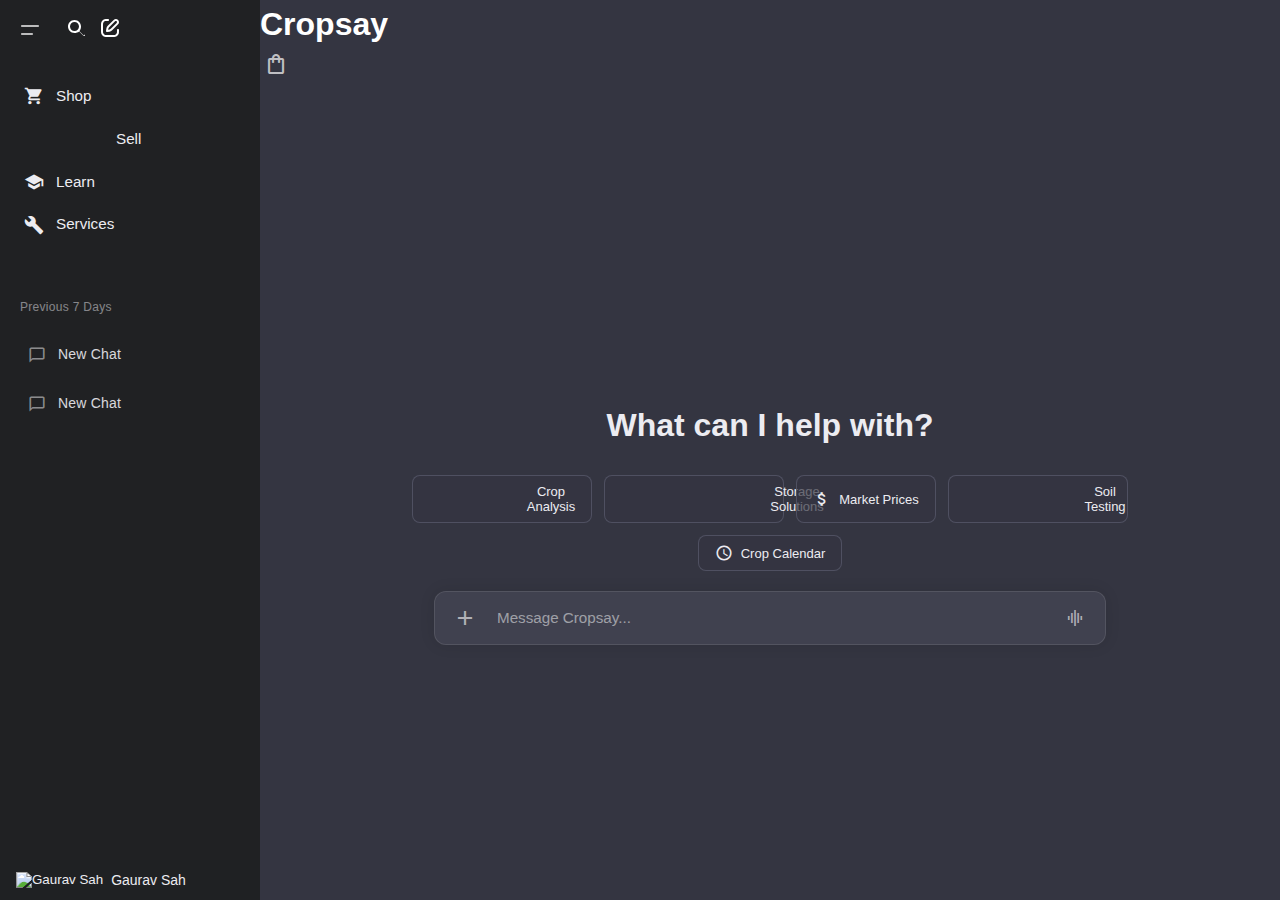
==== commit e3c47de0: "responsive v.01.2" ====
--- a/index.html
+++ b/index.html
@@ -174,6 +174,204 @@
                 </div>
             </div>
         </main>
+
+        <!-- Right Sidebar -->
+        <aside class="right-sidebar">
+            <!-- Products Panel -->
+            <div class="right-panel products-panel">
+                <button class="panel-close-btn">
+                    <span class="material-icons">close</span>
+                </button>
+                <div class="panel-header">
+                    <div class="flex items-center justify-between mb-4">
+                        <h3 class="text-xl font-semibold">Recommended Products</h3>
+                        <div class="flex items-center gap-2">
+                            <button class="filter-btn flex items-center gap-1 px-3 py-1.5 rounded-lg bg-gray-800 hover:bg-gray-700">
+                                <span class="material-icons text-sm">filter_list</span>
+                                <span>Filters</span>
+                            </button>
+                            <button class="sort-btn flex items-center gap-1 px-3 py-1.5 rounded-lg bg-gray-800 hover:bg-gray-700">
+                                <span class="material-icons text-sm">sort</span>
+                                <span>Sort</span>
+                            </button>
+                        </div>
+                    </div>
+                    <!-- Quick filters -->
+                    <div class="flex items-center gap-2 overflow-x-auto pb-2 scrollbar-hide">
+                        <button class="category-filter active px-3 py-1.5 rounded-full text-sm bg-green-600 hover:bg-green-700">All</button>
+                        <button class="category-filter px-3 py-1.5 rounded-full text-sm bg-gray-800 hover:bg-gray-700">Pesticides</button>
+                        <button class="category-filter px-3 py-1.5 rounded-full text-sm bg-gray-800 hover:bg-gray-700">Seeds</button>
+                        <button class="category-filter px-3 py-1.5 rounded-full text-sm bg-gray-800 hover:bg-gray-700">Equipment</button>
+                    </div>
+                </div>
+                
+                <div class="products-grid">
+                    <!-- Product Card -->
+                    <div class="product-card">
+                        <div class="product-image">
+                            <img src="https://th.bing.com/th/id/R.ed9323648fc5926a00923e4de434d698?rik=wx7M6gPKY47eKQ&pid=ImgRaw&r=0" alt="Roundup" 
+                                 class="object-cover w-full h-full">
+                            <div class="product-overlay">
+                                <button class="shopping-bag-icon">
+                                    <span class="material-icons">shopping_bag</span>
+                                </button>
+                            </div>
+                        </div>
+                        <div class="product-info">
+                            <div class="rating">
+                                <span class="material-icons">star</span>
+                                <span class="rating-value">4.8</span>
+                            </div>
+                            <h4 class="product-title">Roundup</h4>
+                            <p class="product-type">Roundup Herbicide</p>
+                            <div class="price-stock">
+                                <span class="current-price">₹450</span>
+                                <span class="stock-badge">In Stock</span>
+                            </div>
+                        </div>
+                    </div>
+
+                    <!-- Second Product Card -->
+                    <div class="product-card">
+                        <div class="product-image">
+                            <img src="https://th.bing.com/th/id/OIP._HIcErItQSnRCExx0irpZAHaHa?w=162&h=180&c=7&r=0&o=5&dpr=1.3&pid=1.7" alt="Premium Seeds" 
+                                 class="object-cover w-full h-full">
+                            <div class="product-overlay">
+                                <button class="shopping-bag-icon">
+                                    <span class="material-icons">shopping_bag</span>
+                                </button>
+                            </div>
+                        </div>
+                        <div class="product-info">
+                            <div class="rating">
+                                <span class="material-icons">star</span>
+                                <span class="rating-value">4.9</span>
+                            </div>
+                            <h4 class="product-title">Premium Seeds</h4>
+                            <p class="product-type">High-Yield Wheat Seeds</p>
+                            <div class="price-stock">
+                                <span class="current-price">₹2,550</span>
+                                <span class="stock-badge low">Low Stock</span>
+                            </div>
+                        </div>
+                    </div>
+                </div>
+            </div>
+
+            <!-- Experts Panel -->
+            <div class="right-panel experts-panel">
+                <button class="panel-close-btn">
+                    <span class="material-icons">close</span>
+                </button>
+                <div class="panel-header">
+                    <div class="flex items-center justify-between mb-4">
+                        <h3 class="text-xl font-semibold">Available Experts</h3>
+                        <button class="filter-btn flex items-center gap-1 px-3 py-1.5 rounded-lg bg-gray-800 hover:bg-gray-700">
+                            <span class="material-icons text-sm">filter_list</span>
+                            <span>Filter</span>
+                        </button>
+                    </div>
+                    <div class="expert-filters">
+                        <button class="expert-filter active">All</button>
+                        <button class="expert-filter">Agronomists</button>
+                        <button class="expert-filter">Soil Specialists</button>
+                        <button class="expert-filter">Pest Control</button>
+                    </div>
+                </div>
+
+                <div class="experts-list">
+                    <!-- Expert Card -->
+                    <div class="expert-card">
+                        <div class="flex gap-3">
+                            <div class="avatar-container">
+                                <img src="https://source.unsplash.com/featured/?professional" alt="Dr. Sarah Chen" class="avatar">
+                                <span class="status-badge"></span>
+                            </div>
+                            <div class="expert-info">
+                                <div class="expert-header">
+                                    <div>
+                                        <h4 class="expert-name">Dr. Sarah Chen</h4>
+                                        <p class="expert-title">Senior Agronomist</p>
+                                    </div>
+                                    <div class="expert-rating">
+                                        <span class="material-icons">star</span>
+                                        <span>4.9</span>
+                                    </div>
+                                </div>
+                                <div class="expert-meta">
+                                    <span class="meta-item">
+                                        <span class="material-icons">work</span>
+                                        15+ years
+                                    </span>
+                                    <span class="meta-item">
+                                        <span class="material-icons">language</span>
+                                        English, Hindi
+                                    </span>
+                                </div>
+                                <div class="expert-actions">
+                                    <button class="expert-btn primary">
+                                        <span class="material-icons">chat</span>
+                                        Chat Now
+                                    </button>
+                                    <button class="expert-btn secondary">
+                                        <span class="material-icons">schedule</span>
+                                        Schedule
+                                    </button>
+                                    <button class="expert-btn icon-only secondary">
+                                        <span class="material-icons">more_vert</span>
+                                    </button>
+                                </div>
+                            </div>
+                        </div>
+                    </div>
+
+                    <!-- Additional Expert Cards with the same structure -->
+                    <div class="expert-card">
+                        <div class="flex gap-3">
+                            <div class="avatar-container">
+                                <img src="https://source.unsplash.com/featured/?farmer" alt="Dr. Rajesh Kumar" class="avatar">
+                                <span class="status-badge"></span>
+                            </div>
+                            <div class="expert-info">
+                                <div class="expert-header">
+                                    <div>
+                                        <h4 class="expert-name">Dr. Rajesh Kumar</h4>
+                                        <p class="expert-title">Soil Specialist</p>
+                                    </div>
+                                    <div class="expert-rating">
+                                        <span class="material-icons">star</span>
+                                        <span>4.8</span>
+                                    </div>
+                                </div>
+                                <div class="expert-meta">
+                                    <span class="meta-item">
+                                        <span class="material-icons">work</span>
+                                        12+ years
+                                    </span>
+                                    <span class="meta-item">
+                                        <span class="material-icons">language</span>
+                                        Hindi, English
+                                    </span>
+                                </div>
+                                <div class="expert-actions">
+                                    <button class="expert-btn primary">
+                                        <span class="material-icons">chat</span>
+                                        Chat Now
+                                    </button>
+                                    <button class="expert-btn secondary">
+                                        <span class="material-icons">schedule</span>
+                                        Schedule
+                                    </button>
+                                    <button class="expert-btn icon-only secondary">
+                                        <span class="material-icons">more_vert</span>
+                                    </button>
+                                </div>
+                            </div>
+                        </div>
+                    </div>
+                </div>
+            </div>
+        </aside>
     </div>
 </body>
 </html> --- a/styles.css
+++ b/styles.css
@@ -13,14 +13,28 @@
     -moz-osx-font-smoothing: grayscale;
     min-height: 100vh;
     overflow-x: hidden;
+    width: 100vw;
+    max-width: 100vw;
+    margin: 0;
+    padding: 0;
+}
+
+html {
+    overflow-x: hidden;
+    width: 100vw;
+    max-width: 100vw;
+    margin: 0;
+    padding: 0;
 }
 
 .container {
     display: flex;
     min-height: 100vh;
-    max-width: 100%;
+    width: 100vw;
+    max-width: 100vw;
     margin: 0;
-    overflow: hidden;
+    padding: 0;
+    overflow-x: hidden;
     background-color: #343541;
     position: relative;
 }
@@ -40,7 +54,7 @@
     width: 260px;
     min-width: 260px;
     background-color: #202123;
-    border-right: 1px solid rgba(255, 255, 255, 0.12);
+    border-right: none;
     display: flex;
     flex-direction: column;
     transition: transform 0.3s cubic-bezier(0.4, 0, 0.2, 1);
@@ -128,18 +142,7 @@
 }
 
 .nav-links li a::after {
-    content: '';
-    position: absolute;
-    bottom: 0;
-    left: 0;
-    width: 0;
-    height: 2px;
-    background-color: #1DB954;
-    transition: width 0.3s ease;
-}
-
-.nav-links li a:hover::after {
-    width: 100%;
+    display: none;
 }
 
 .nav-links li a .material-icons {
@@ -186,14 +189,13 @@
     font-size: var(--font-sm);
     border-radius: 8px;
     transition: all 0.2s ease-in-out;
-    background-color: rgba(32, 33, 35, 0.5);
-    border: 1px solid transparent;
+    background-color: transparent;
+    border: none;
 }
 
 .history-item:hover {
     background-color: rgba(255, 255, 255, 0.1);
     transform: translateX(4px);
-    border-color: rgba(255, 255, 255, 0.1);
 }
 
 .history-item:active {
@@ -229,13 +231,7 @@
 
 /* Add subtle separator between history items */
 .history-item:not(:last-child)::after {
-    content: '';
-    position: absolute;
-    bottom: -2px;
-    left: 10%;
-    right: 10%;
-    height: 1px;
-    background: linear-gradient(to right, transparent, rgba(255, 255, 255, 0.05), transparent);
+    display: none;
 }
 
 /* Add hover effect for better interactivity */
@@ -273,8 +269,9 @@
 /* User Profile Button Styles */
 .user-profile {
     padding: 8px;
-    border-top: 1px solid rgba(255, 255, 255, 0.1);
+    border-top: none;
     margin-top: auto;
+    background: rgba(32, 33, 35, 0.6);
 }
 
 .user-profile button {
@@ -323,12 +320,14 @@
     overflow-y: auto;
     transition: margin-left 0.3s cubic-bezier(0.4, 0, 0.2, 1), width 0.3s cubic-bezier(0.4, 0, 0.2, 1);
     margin-left: 260px;
-    width: calc(100% - 260px);
+    width: calc(100vw - 260px);
+    max-width: calc(100vw - 260px);
 }
 
 .main-content.left-expanded {
     margin-left: 0;
-    width: 100%;
+    width: 100vw;
+    max-width: 100vw;
 }
 
 /* Heading Style */
@@ -455,36 +454,77 @@
     cursor: not-allowed;
 }
 
-/* Quick Actions */
+/* Quick actions container */
 .quick-actions {
     display: flex;
+    gap: 12px;
+    padding: 0;
+    margin: 8px auto;
+    flex-wrap: wrap;
+    justify-content: center;
+    max-width: 800px;
+    width: 100%;
+}
+
+.quick-action-btn {
+    display: flex;
+    align-items: center;
+    justify-content: center;
     gap: 8px;
-    padding: 0;
-    margin: 8px 0;
-    flex-wrap: wrap;
-    justify-content: flex-start;
-}
-
-/* Add audio button */
-.audio-button {
-    display: flex;
-    align-items: center;
-    justify-content: center;
-    width: 32px;
-    height: 32px;
-    padding: 6px;
-    color: rgba(255, 255, 255, 0.6);
+    padding: 8px 16px;
+    background: rgba(52, 53, 65, 0.7);
+    border: 1px solid rgba(86, 88, 105, 0.8);
+    border-radius: 8px;
+    color: #ECECF1;
+    font-size: 13px;
     cursor: pointer;
-    background: transparent;
-    border: none;
-    border-radius: 6px;
     transition: all 0.2s ease;
-    margin-left: auto;
-}
-
-.audio-button:hover {
-    color: rgba(255, 255, 255, 0.9);
-    background: rgba(255, 255, 255, 0.1);
+    min-width: 140px;
+    max-width: 180px;
+    flex: 0 1 auto;
+    text-align: center;
+}
+
+.quick-action-btn:hover {
+    background: rgba(52, 53, 65, 0.9);
+    transform: translateY(-1px);
+    box-shadow: 0 2px 4px rgba(0, 0, 0, 0.2);
+    border-color: rgba(255, 255, 255, 0.2);
+}
+
+.quick-action-btn .material-icons {
+    font-size: 18px;
+}
+
+/* Responsive adjustments for quick actions */
+@media (max-width: 768px) {
+    .quick-actions {
+        gap: 8px;
+        padding: 0 12px;
+    }
+    
+    .quick-action-btn {
+        min-width: 130px;
+        max-width: 160px;
+        padding: 6px 12px;
+    }
+}
+
+@media (max-width: 480px) {
+    .quick-actions {
+        gap: 6px;
+    }
+    
+    .quick-action-btn {
+        min-width: 120px;
+        max-width: 150px;
+        font-size: 12px;
+        padding: 6px 10px;
+    }
+    
+    .quick-action-btn .material-icons {
+        font-size: 16px;
+    }
 }
 
 /* Content wrapper adjustments */
@@ -499,6 +539,7 @@
     align-items: center;
     justify-content: center;
     min-height: calc(100vh - 48px);
+    overflow-x: hidden;
 }
 
 /* Main heading update */
@@ -529,269 +570,438 @@
     padding: 10px 16px;
 }
 
-/* Product Cards */
+/* Products Grid */
+.products-grid {
+    display: grid;
+    grid-template-columns: repeat(auto-fill, minmax(160px, 1fr));
+    gap: 1rem;
+    padding: 0;
+}
+
+/* Product Card Enhanced Styles */
 .product-card {
-    background-color: #1E1E1E;
-    border-radius: 12px;
+    background: #202123;
+    border-radius: 0.75rem;
     overflow: hidden;
-    transition: all 0.3s ease;
+    transition: all 0.2s ease;
+    position: relative;
     border: 1px solid rgba(255, 255, 255, 0.1);
+    aspect-ratio: 1;
+    display: flex;
+    flex-direction: column;
 }
 
 .product-card:hover {
     transform: translateY(-4px);
-    box-shadow: 0 8px 16px rgba(0, 0, 0, 0.4);
     border-color: rgba(29, 185, 84, 0.3);
-}
-
-/* Right Sidebar Styles */
-.right-sidebar {
-    display: none;
-}
-
-/* Tab Buttons Adjustments */
-.tab-buttons {
-    padding: 8px;
-    display: flex;
-    gap: 8px;
-    background-color: #0B0B0B;
-    position: sticky;
-    top: 0;
-    z-index: 1;
-}
-
-.tab-buttons button {
-    flex: 1;
-    padding: 8px 12px;
-    background-color: #2A2A2A;
-    border: none;
-    color: #ECECF1;
-    border-radius: 4px;
-    cursor: pointer;
-    transition: all 0.2s ease;
-    font-weight: 500;
-    letter-spacing: 0.3px;
+    box-shadow: 0 8px 24px rgba(0, 0, 0, 0.2);
+}
+
+.product-image {
     position: relative;
+    height: 75%;
+    background: #2a2a2a;
     overflow: hidden;
-    font-size: var(--font-base);
-}
-
-.tab-buttons button.active {
-    background-color: #1DB954;
-    color: #000000;
-}
-
-.tab-buttons button::before {
-    content: '';
-    position: absolute;
-    top: 0;
-    left: 0;
-    width: 100%;
-    height: 100%;
-    background: linear-gradient(45deg, transparent, rgba(255, 255, 255, 0.1), transparent);
-    transform: translateX(-100%);
-    transition: transform 0.6s ease;
-}
-
-.tab-buttons button:hover::before {
-    transform: translateX(100%);
-}
-
-.badge {
-    background-color: #1DB954;
-    color: #FFFFFF;
-    padding: 2px 6px;
-    border-radius: 10px;
-    font-size: var(--font-sm);
-    margin-left: 4px;
-}
-
-/* Product Grid Improvements */
-.products-grid {
-    padding: 12px;
-    display: grid;
-    grid-template-columns: repeat(2, 1fr);
-    gap: 12px;
-    overflow-y: auto;
-    height: calc(100vh - 60px);
-}
-
-.product-image {
-    padding-top: 100%;
-    position: relative;
-    background-color: #2A2A2A;
-    overflow: hidden;
+    display: flex;
+    align-items: center;
+    justify-content: center;
 }
 
 .product-image img {
     width: 100%;
     height: 100%;
-    object-fit: cover;
+    object-fit: contain;
+    padding: 0.75rem;
+    transition: transform 0.3s ease;
+    background: #2a2a2a;
+}
+
+.product-card:hover .product-image img {
+    transform: scale(1.05);
+}
+
+.product-overlay {
     position: absolute;
-    top: 0;
-    left: 0;
-    transition: transform 0.5s ease;
-}
-
-.product-card:hover .product-image img {
-    transform: scale(1.08);
+    inset: 0;
+    background: linear-gradient(
+        to bottom,
+        transparent,
+        rgba(0, 0, 0, 0.2) 30%,
+        rgba(0, 0, 0, 0.4) 60%,
+        rgba(0, 0, 0, 0.8)
+    );
+    opacity: 0;
+    transition: opacity 0.3s ease;
+}
+
+.product-card:hover .product-overlay {
+    opacity: 1;
 }
 
 .product-info {
-    padding: 12px;
-    background: linear-gradient(0deg, #1E1E1E 0%, rgba(30, 30, 30, 0.9) 100%);
+    height: 25%;
+    padding: 0.5rem 0.75rem;
+    background: #202123;
     display: flex;
     flex-direction: column;
-    gap: 4px;
-}
-
-.product-info h3 {
-    font-size: 14px;
+    justify-content: space-between;
+    border-top: 1px solid rgba(255, 255, 255, 0.05);
+}
+
+.product-info-top {
+    display: flex;
+    justify-content: space-between;
+    align-items: flex-start;
+    gap: 0.5rem;
+    margin-bottom: 0.25rem;
+}
+
+.product-details {
+    flex: 1;
+    min-width: 0;
+}
+
+.rating {
+    display: flex;
+    align-items: center;
+    gap: 0.25rem;
+}
+
+.rating .material-icons {
+    color: #1DB954;
+    font-size: 0.75rem;
+}
+
+.rating-value {
+    font-size: 0.75rem;
     font-weight: 500;
-    margin-bottom: 4px;
-    color: #ECECF1;
-}
-
-.product-subtitle {
+    color: #1DB954;
+}
+
+.product-title {
+    font-size: 0.875rem;
+    font-weight: 600;
+    color: #FFFFFF;
+    margin: 0;
+    line-height: 1.2;
+    overflow: hidden;
+    text-overflow: ellipsis;
+    white-space: nowrap;
+}
+
+.product-type {
     font-size: 0.75rem;
-    color: rgba(236, 236, 241, 0.6);
-    margin-bottom: 8px;
-}
-
-.rating {
-    display: flex;
-    align-items: center;
-    gap: 2px;
-    margin-bottom: 6px;
-}
-
-.rating .material-icons {
-    font-size: 14px;
-    color: #1DB954;
-}
-
-.rating span {
-    font-size: 11px;
-    color: #1DB954;
+    color: rgba(255, 255, 255, 0.6);
+    margin: 0;
+    overflow: hidden;
+    text-overflow: ellipsis;
+    white-space: nowrap;
 }
 
 .price-stock {
-    padding-top: 6px;
-    border-top: 1px solid rgba(255, 255, 255, 0.1);
-    display: flex;
+    display: flex;
+    align-items: center;
     justify-content: space-between;
-    align-items: center;
-}
-
-.price {
-    font-size: 14px;
+    margin-top: auto;
+}
+
+.current-price {
+    font-size: 0.875rem;
     font-weight: 600;
     color: #1DB954;
 }
 
-.stock {
-    font-size: 11px;
-    padding: 3px 8px;
-    background-color: rgba(29, 185, 84, 0.15);
-    border: 1px solid rgba(29, 185, 84, 0.3);
+.stock-badge {
+    font-size: 0.625rem;
+    font-weight: 500;
+    padding: 0.25rem 0.5rem;
+    border-radius: 1rem;
+    background: rgba(29, 185, 84, 0.1);
     color: #1DB954;
 }
 
+.stock-badge.low {
+    background: rgba(255, 152, 0, 0.1);
+    color: #ff9800;
+}
+
+.shopping-bag-icon {
+    position: absolute;
+    top: 0.5rem;
+    right: 0.5rem;
+    width: 2rem;
+    height: 2rem;
+    background: rgba(32, 33, 35, 0.9);
+    border-radius: 50%;
+    display: flex;
+    align-items: center;
+    justify-content: center;
+    opacity: 0;
+    transform: translateY(-0.5rem);
+    transition: all 0.2s ease;
+    cursor: pointer;
+    backdrop-filter: blur(4px);
+    border: none;
+    z-index: 2;
+}
+
+.shopping-bag-icon .material-icons {
+    font-size: 1rem;
+    color: #FFFFFF;
+}
+
+.product-card:hover .shopping-bag-icon {
+    opacity: 1;
+    transform: translateY(0);
+}
+
+.shopping-bag-icon:hover {
+    background: #1DB954;
+    transform: scale(1.1);
+}
+
+/* Responsive Adjustments */
+@media (max-width: 1400px) {
+    .products-grid {
+        grid-template-columns: repeat(auto-fill, minmax(140px, 1fr));
+        gap: 0.75rem;
+    }
+    
+    .product-info {
+        padding: 0.5rem;
+    }
+}
+
+@media (max-width: 768px) {
+    .products-grid {
+        grid-template-columns: repeat(auto-fill, minmax(130px, 1fr));
+        gap: 0.5rem;
+    }
+    
+    .product-image img {
+        padding: 0.5rem;
+    }
+    
+    .product-info {
+        padding: 0.375rem 0.5rem;
+    }
+    
+    .product-title {
+        font-size: 0.8125rem;
+    }
+    
+    .product-type {
+        font-size: 0.6875rem;
+    }
+    
+    .current-price {
+        font-size: 0.8125rem;
+    }
+    
+    .stock-badge {
+        font-size: 0.5625rem;
+        padding: 0.125rem 0.375rem;
+    }
+}
+
+/* Header Icon Fix */
+.header-icon {
+    width: 32px;
+    height: 32px;
+    border-radius: 6px;
+    display: inline-flex;
+    align-items: center;
+    justify-content: center;
+    background: transparent;
+    border: none;
+    color: rgba(255, 255, 255, 0.7);
+    cursor: pointer;
+    transition: all 0.2s ease;
+    padding: 0;
+}
+
+.header-icon > * {
+    pointer-events: none;
+}
+
+.header-icon:hover {
+    background: rgba(255, 255, 255, 0.1);
+    color: #fff;
+}
+
+/* Right Sidebar Styles */
+.right-sidebar {
+    width: 480px;
+    min-width: 480px;
+    max-width: 100vw;
+    background-color: rgba(26, 26, 26, 0.95);
+    position: fixed;
+    right: 0;
+    top: 0;
+    height: 100vh;
+    transform: translateX(100%);
+    transition: transform 0.3s cubic-bezier(0.4, 0, 0.2, 1);
+    z-index: 50;
+    display: flex;
+    flex-direction: column;
+    overflow: hidden;
+    border-left: 1px solid rgba(255, 255, 255, 0.1);
+    backdrop-filter: blur(12px);
+}
+
+.right-sidebar.active {
+    transform: translateX(0);
+}
+
+/* Panel Styles */
+.right-panel {
+    flex: 1;
+    overflow-y: auto;
+    display: none;
+    opacity: 0;
+    transition: opacity 0.3s ease;
+    padding: 1.5rem;
+}
+
+.right-panel.active {
+    display: block;
+    opacity: 1;
+}
+
+.panel-header {
+    position: sticky;
+    top: 0;
+    background-color: rgba(26, 26, 26, 0.95);
+    backdrop-filter: blur(12px);
+    padding: 1.25rem;
+    margin: -1rem -1rem 1rem -1rem;
+    z-index: 2;
+    border-bottom: 1px solid rgba(255, 255, 255, 0.1);
+}
+
+/* Filter and Sort Buttons */
+.filter-sort {
+    display: flex;
+    gap: 0.5rem;
+}
+
+.filter-btn, .sort-btn {
+    padding: 0.5rem 1rem;
+    background: rgba(255, 255, 255, 0.1);
+    border: 1px solid rgba(255, 255, 255, 0.1);
+    border-radius: 0.75rem;
+    color: #FFFFFF;
+    cursor: pointer;
+    transition: all 0.3s cubic-bezier(0.4, 0, 0.2, 1);
+    font-size: 0.875rem;
+    backdrop-filter: blur(4px);
+}
+
+.filter-btn:hover, .sort-btn:hover {
+    background: rgba(255, 255, 255, 0.15);
+    transform: translateY(-1px);
+    box-shadow: 0 4px 12px rgba(0, 0, 0, 0.2);
+}
+
+.filter-btn:active, .sort-btn:active {
+    transform: translateY(0);
+}
+
+.category-filter {
+    padding: 0.5rem 1rem;
+    background: rgba(255, 255, 255, 0.1);
+    border: 1px solid rgba(255, 255, 255, 0.1);
+    border-radius: 0.75rem;
+    color: #FFFFFF;
+    cursor: pointer;
+    transition: all 0.3s cubic-bezier(0.4, 0, 0.2, 1);
+    font-size: 0.875rem;
+    backdrop-filter: blur(4px);
+}
+
+.category-filter:hover {
+    background: rgba(255, 255, 255, 0.15);
+    transform: translateY(-1px);
+}
+
+.category-filter:active {
+    transform: translateY(0);
+}
+
+.category-filter.active {
+    background: rgba(29, 185, 84, 0.9);
+    border-color: rgba(29, 185, 84, 0.3);
+    box-shadow: 0 4px 12px rgba(29, 185, 84, 0.2);
+}
+
+/* Animation Classes */
+@keyframes slideIn {
+    from {
+        opacity: 0;
+        transform: translateX(1rem);
+    }
+    to {
+        opacity: 1;
+        transform: translateX(0);
+    }
+}
+
+.product-card, .expert-card {
+    animation: slideIn 0.3s ease forwards;
+}
+
+/* Enhanced hover effects */
+.product-card::after {
+    content: '';
+    position: absolute;
+    inset: 0;
+    background: radial-gradient(circle at var(--mouse-x, 0) var(--mouse-y, 0), 
+                               rgba(255, 255, 255, 0.06), transparent 100px);
+    opacity: 0;
+    transition: opacity 0.3s ease;
+    pointer-events: none;
+}
+
+.product-card:hover::after {
+    opacity: 1;
+}
+
+/* Category Filters */
+.category-filter {
+    white-space: nowrap;
+    transition: all 0.2s ease;
+}
+
+.category-filter:hover {
+    transform: translateY(-1px);
+}
+
+/* Hide scrollbar for category filters */
+.scrollbar-hide::-webkit-scrollbar {
+    display: none;
+}
+
+.scrollbar-hide {
+    -ms-overflow-style: none;
+    scrollbar-width: none;
+}
+
 /* Scrollbar Styling */
-.products-grid::-webkit-scrollbar {
+.right-panel::-webkit-scrollbar {
     width: 4px;
 }
 
-.products-grid::-webkit-scrollbar-track {
+.right-panel::-webkit-scrollbar-track {
     background: transparent;
 }
 
-.products-grid::-webkit-scrollbar-thumb {
+.right-panel::-webkit-scrollbar-thumb {
     background: rgba(255, 255, 255, 0.1);
     border-radius: 4px;
 }
 
-.products-grid::-webkit-scrollbar-thumb:hover {
+.right-panel::-webkit-scrollbar-thumb:hover {
     background: rgba(255, 255, 255, 0.2);
-}
-
-/* Responsive adjustments */
-@media (max-width: 1400px) {
-    .quick-actions {
-        grid-template-columns: repeat(3, 1fr);
-    }
-}
-
-@media (max-width: 1100px) {
-    .quick-actions {
-        grid-width: repeat(2, 1fr);
-    }
-}
-
-/* Enhanced Scrollbar */
-::-webkit-scrollbar {
-    width: 8px;
-}
-
-::-webkit-scrollbar-track {
-    background: #1a1a1a;
-}
-
-::-webkit-scrollbar-thumb {
-    background: #333;
-    border-radius: 4px;
-}
-
-::-webkit-scrollbar-thumb:hover {
-    background: #444;
-}
-
-/* Logo Style Update */
-.sidebar-header h1 {
-    font-size: 14px;
-    font-weight: 500;
-    color: rgba(255, 255, 255, 0.9);
-}
-
-/* Send Button Refinements */
-.send-button:hover {
-    color: #1DB954;
-}
-
-.send-button .material-icons {
-    font-size: 20px;
-}
-
-/* Content Wrapper Adjustments */
-.content-wrapper {
-    flex: 1;
-    width: 100%;
-    max-width: 48rem;
-    margin: 0 auto;
-    padding: 24px;
-    display: flex;
-    flex-direction: column;
-    align-items: center;
-    justify-content: center;
-    min-height: calc(100vh - 48px);
-}
-
-/* Scrollbar for chat history */
-.chat-history::-webkit-scrollbar {
-    width: 4px;
-}
-
-.chat-history::-webkit-scrollbar-track {
-    background: transparent;
-}
-
-.chat-history::-webkit-scrollbar-thumb {
-    background: rgba(217, 217, 227, 0.2);
-    border-radius: 4px;
-}
-
-.chat-history::-webkit-scrollbar-thumb:hover {
-    background: rgba(217, 217, 227, 0.3);
 }
 
 /* Material Symbols Icon */
@@ -831,7 +1041,7 @@
     height: 48px;
     align-items: center;
     justify-content: space-between;
-    border-bottom: 1px solid rgba(255, 255, 255, 0.1);
+    border-bottom: none;
     z-index: 40;
 }
 
@@ -929,42 +1139,23 @@
 
 /* Responsive Breakpoints */
 @media (max-width: 1200px) {
-    .sidebar {
-        width: 240px;
-        min-width: 240px;
-    }
-    
     .right-sidebar {
-        width: 280px;
-        min-width: 280px;
+        width: 380px;
+        min-width: 380px;
     }
 }
 
 @media (max-width: 768px) {
     .container {
+        width: 100%;
+        max-width: 100%;
         padding-top: 48px;
-        overflow-y: auto;
-    }
-
-    .sidebar {
-        transform: translateX(-100%);
-        position: fixed;
-        top: 0;
-        bottom: 0;
-        width: 260px;
-        z-index: 50;
-        background-color: #202123;
-        height: 100%;
-        transition: transform 0.3s cubic-bezier(0.4, 0, 0.2, 1);
-    }
-
-    .sidebar.mobile-open {
-        transform: translateX(0);
     }
 
     .main-content {
         margin-left: 0 !important;
         width: 100% !important;
+        max-width: 100% !important;
         min-height: calc(100vh - 48px);
         padding-bottom: 2rem;
     }
@@ -972,6 +1163,7 @@
     .content-wrapper {
         padding: 1rem;
         min-height: calc(100vh - 48px);
+        max-width: 100%;
     }
 
     .mobile-header {
@@ -1007,6 +1199,20 @@
         opacity: 1;
         display: block;
     }
+
+    .right-sidebar {
+        width: 100vw;
+        min-width: 100vw;
+        max-width: 100vw;
+    }
+    
+    .right-sidebar.active {
+        transform: translateX(0);
+    }
+    
+    .right-sidebar.active ~ .main-content {
+        transform: none !important;
+    }
 }
 
 @media (min-width: 769px) {
@@ -1070,7 +1276,7 @@
 /* Desktop Header */
 .hidden.md\:flex {
     background-color: #343541;
-    border-bottom: 1px solid rgba(255, 255, 255, 0.1);
+    border-bottom: none;
 }
 
 /* Dark Overlay for Mobile */
@@ -1155,18 +1361,7 @@
 
 /* Optional: Add subtle gradient between messages */
 .message.assistant::after {
-    content: '';
-    position: absolute;
-    bottom: 0;
-    left: 0;
-    right: 0;
-    height: 1px;
-    background: linear-gradient(to right, 
-        transparent, 
-        rgba(255, 255, 255, 0.05), 
-        transparent
-    );
-    opacity: 0.5;
+    display: none;
 }
 
 /* Scrollbar styling */
@@ -1277,37 +1472,43 @@
 /* Quick actions container */
 .quick-actions {
     display: flex;
+    gap: 12px;
+    padding: 0;
+    margin: 8px auto;
+    flex-wrap: wrap;
+    justify-content: center;
+    max-width: 800px;
+    width: 100%;
+}
+
+.quick-action-btn {
+    display: flex;
+    align-items: center;
+    justify-content: center;
     gap: 8px;
-    padding: 0;
-    margin: 8px 0;
-    flex-wrap: wrap;
-    justify-content: flex-start;
-}
-
-.quick-action-btn {
-    display: flex;
-    align-items: center;
-    gap: 6px;
-    padding: 6px 10px;
+    padding: 8px 16px;
     background: rgba(52, 53, 65, 0.7);
     border: 1px solid rgba(86, 88, 105, 0.8);
-    border-radius: 6px;
+    border-radius: 8px;
     color: #ECECF1;
     font-size: 13px;
     cursor: pointer;
     transition: all 0.2s ease;
-    min-width: 120px;
-    max-width: 160px;
+    min-width: 140px;
+    max-width: 180px;
+    flex: 0 1 auto;
+    text-align: center;
 }
 
 .quick-action-btn:hover {
     background: rgba(52, 53, 65, 0.9);
     transform: translateY(-1px);
     box-shadow: 0 2px 4px rgba(0, 0, 0, 0.2);
+    border-color: rgba(255, 255, 255, 0.2);
 }
 
 .quick-action-btn .material-icons {
-    font-size: 16px;
+    font-size: 18px;
 }
 
 /* Mobile adjustments */
@@ -1492,4 +1693,430 @@
     .quick-action-btn .material-icons {
         font-size: 14px;
     }
+}
+
+/* Panel Header Updates */
+.panel-header h3 {
+    font-size: 1.125rem;
+    font-weight: 600;
+    color: rgba(255, 255, 255, 0.9);
+    letter-spacing: -0.01em;
+}
+
+.panel-header {
+    position: sticky;
+    top: 0;
+    background-color: rgba(26, 26, 26, 0.95);
+    backdrop-filter: blur(12px);
+    padding: 1.25rem;
+    margin: -1rem -1rem 1rem -1rem;
+    z-index: 2;
+    border-bottom: 1px solid rgba(255, 255, 255, 0.1);
+}
+
+/* Right Sidebar Mobile Optimizations */
+@media (max-width: 768px) {
+    .right-sidebar {
+        width: 100vw;
+        min-width: 100vw;
+    }
+    
+    .right-sidebar.active {
+        transform: translateX(0);
+    }
+    
+    .right-sidebar.active ~ .main-content {
+        transform: none !important;
+    }
+
+    .panel-header h3 {
+        font-size: 1rem;
+        margin-bottom: 1rem;
+    }
+
+    .filter-btn, .sort-btn, .category-filter {
+        padding: 0.375rem 0.75rem;
+        font-size: 0.8125rem;
+    }
+
+    .panel-close-btn {
+        width: 3rem;
+        height: 3rem;
+        bottom: 1.25rem;
+        right: 1.25rem;
+    }
+
+    .panel-close-btn .material-icons {
+        font-size: 1.25rem;
+    }
+
+    .products-grid {
+        grid-template-columns: repeat(2, 1fr);
+        gap: 0.75rem;
+        padding: 0.5rem;
+    }
+
+    .product-card {
+        aspect-ratio: 1;
+    }
+}
+
+/* Smooth Animations */
+.right-panel {
+    transition: all 0.4s cubic-bezier(0.4, 0, 0.2, 1);
+    transform: translateY(20px);
+    opacity: 0;
+}
+
+.right-panel.active {
+    transform: translateY(0);
+    opacity: 1;
+}
+
+.product-card {
+    transition: all 0.3s cubic-bezier(0.4, 0, 0.2, 1);
+}
+
+.product-card:hover {
+    transform: translateY(-4px) scale(1.02);
+    box-shadow: 0 12px 28px rgba(0, 0, 0, 0.3);
+}
+
+/* Enhanced Scrollbar */
+.right-panel::-webkit-scrollbar {
+    width: 4px;
+}
+
+.right-panel::-webkit-scrollbar-track {
+    background: transparent;
+}
+
+.right-panel::-webkit-scrollbar-thumb {
+    background: rgba(255, 255, 255, 0.1);
+    border-radius: 4px;
+}
+
+.right-panel::-webkit-scrollbar-thumb:hover {
+    background: rgba(255, 255, 255, 0.2);
+}
+
+/* Filter Animation */
+@keyframes filterIn {
+    from {
+        opacity: 0;
+        transform: translateY(10px);
+    }
+    to {
+        opacity: 1;
+        transform: translateY(0);
+    }
+}
+
+.product-card {
+    animation: filterIn 0.4s cubic-bezier(0.4, 0, 0.2, 1) forwards;
+}
+
+/* Enhanced Overlay */
+.overlay {
+    backdrop-filter: blur(8px);
+    transition: all 0.4s cubic-bezier(0.4, 0, 0.2, 1);
+}
+
+/* Prevent Content Shift */
+.right-sidebar.active ~ .main-content {
+    transform: none !important;
+}
+
+/* Enhanced Close Button */
+.panel-close-btn {
+    position: fixed;
+    bottom: 1.5rem;
+    right: 1.5rem;
+    width: 3.5rem;
+    height: 3.5rem;
+    border-radius: 50%;
+    background: rgba(29, 185, 84, 0.95);
+    border: none;
+    color: #FFFFFF;
+    display: flex;
+    align-items: center;
+    justify-content: center;
+    cursor: pointer;
+    transition: all 0.3s cubic-bezier(0.4, 0, 0.2, 1);
+    z-index: 60;
+    box-shadow: 0 4px 20px rgba(0, 0, 0, 0.3);
+    transform: scale(0);
+    opacity: 0;
+    backdrop-filter: blur(4px);
+}
+
+.right-sidebar.active .panel-close-btn {
+    transform: scale(1);
+    opacity: 1;
+}
+
+.panel-close-btn:hover {
+    background: rgba(29, 185, 84, 1);
+    transform: scale(1.1) translateY(-2px);
+    box-shadow: 0 6px 24px rgba(0, 0, 0, 0.4);
+}
+
+.panel-close-btn:active {
+    transform: scale(0.95);
+}
+
+.panel-close-btn .material-icons {
+    font-size: 1.5rem;
+    transition: transform 0.3s ease;
+}
+
+.panel-close-btn:hover .material-icons {
+    transform: rotate(90deg);
+}
+
+@media (max-width: 768px) {
+    .sidebar {
+        transform: translateX(-100%);
+    }
+    
+    .sidebar.mobile-open {
+        transform: translateX(0);
+    }
+
+    .main-content {
+        margin-left: 0 !important;
+        width: 100% !important;
+        max-width: 100% !important;
+    }
+
+    .overlay {
+        display: none;
+        position: fixed;
+        top: 0;
+        left: 0;
+        right: 0;
+        bottom: 0;
+        background: rgba(0, 0, 0, 0.5);
+        z-index: 45;
+        backdrop-filter: blur(4px);
+        opacity: 0;
+        transition: opacity 0.3s ease;
+    }
+
+    .overlay.active {
+        display: block;
+        opacity: 1;
+    }
+}
+
+/* Expert Panel Styles */
+.experts-panel {
+    padding: 1rem;
+}
+
+.experts-list {
+    display: flex;
+    flex-direction: column;
+    gap: 0.75rem;
+    padding: 0.5rem;
+}
+
+.expert-card {
+    background: rgba(32, 33, 35, 0.7);
+    border-radius: 0.75rem;
+    padding: 0.875rem;
+    transition: all 0.2s ease;
+    border: 1px solid rgba(255, 255, 255, 0.1);
+}
+
+.expert-card:hover {
+    background: rgba(32, 33, 35, 0.9);
+    transform: translateY(-2px);
+    box-shadow: 0 4px 12px rgba(0, 0, 0, 0.2);
+}
+
+.expert-card .avatar-container {
+    position: relative;
+    width: 3rem;
+    height: 3rem;
+    flex-shrink: 0;
+}
+
+.expert-card img.avatar {
+    width: 100%;
+    height: 100%;
+    border-radius: 50%;
+    object-fit: cover;
+    border: 2px solid rgba(29, 185, 84, 0.5);
+}
+
+.status-badge {
+    position: absolute;
+    bottom: 0;
+    right: 0;
+    width: 0.75rem;
+    height: 0.75rem;
+    border-radius: 50%;
+    background: #1DB954;
+    border: 2px solid #202123;
+}
+
+.expert-info {
+    flex: 1;
+    min-width: 0;
+}
+
+.expert-header {
+    display: flex;
+    align-items: center;
+    justify-content: space-between;
+    margin-bottom: 0.25rem;
+}
+
+.expert-name {
+    font-size: 0.95rem;
+    font-weight: 600;
+    color: #FFFFFF;
+    margin: 0;
+}
+
+.expert-title {
+    font-size: 0.8125rem;
+    color: rgba(255, 255, 255, 0.7);
+    margin: 0;
+}
+
+.expert-rating {
+    display: flex;
+    align-items: center;
+    gap: 0.25rem;
+}
+
+.expert-rating .material-icons {
+    font-size: 0.875rem;
+    color: #1DB954;
+}
+
+.expert-rating span {
+    font-size: 0.875rem;
+    color: #1DB954;
+    font-weight: 500;
+}
+
+.expert-meta {
+    display: flex;
+    align-items: center;
+    gap: 1rem;
+    margin-top: 0.5rem;
+}
+
+.meta-item {
+    display: flex;
+    align-items: center;
+    gap: 0.25rem;
+    font-size: 0.75rem;
+    color: rgba(255, 255, 255, 0.6);
+}
+
+.meta-item .material-icons {
+    font-size: 0.875rem;
+}
+
+.expert-actions {
+    display: flex;
+    flex-wrap: wrap;
+    align-items: center;
+    gap: 0.5rem;
+    margin-top: 0.75rem;
+    width: 100%;
+}
+
+.expert-btn {
+    display: flex;
+    align-items: center;
+    justify-content: center;
+    gap: 0.375rem;
+    padding: 0.5rem 0.75rem;
+    border-radius: 0.5rem;
+    font-size: 0.8125rem;
+    font-weight: 500;
+    transition: all 0.2s ease;
+    border: none;
+    cursor: pointer;
+    white-space: nowrap;
+}
+
+.expert-btn.primary {
+    background: #1DB954;
+    color: #FFFFFF;
+    flex: 1;
+    min-width: 120px;
+}
+
+.expert-btn.primary:hover {
+    background: #1ed760;
+    transform: translateY(-1px);
+}
+
+.expert-btn.secondary {
+    background: rgba(255, 255, 255, 0.1);
+    color: #FFFFFF;
+}
+
+.expert-btn.secondary:hover {
+    background: rgba(255, 255, 255, 0.15);
+    transform: translateY(-1px);
+}
+
+.expert-btn .material-icons {
+    font-size: 1rem;
+}
+
+.expert-btn.icon-only {
+    padding: 0.5rem;
+    aspect-ratio: 1;
+}
+
+/* Expert Filters */
+.expert-filters {
+    display: flex;
+    flex-wrap: wrap;
+    gap: 0.5rem;
+    padding: 0.75rem 0;
+    width: 100%;
+    margin: 0;
+}
+
+.expert-filter {
+    padding: 0.375rem 0.75rem;
+    border-radius: 9999px;
+    font-size: 0.8125rem;
+    background: rgba(255, 255, 255, 0.1);
+    color: #FFFFFF;
+    border: none;
+    cursor: pointer;
+    transition: all 0.2s ease;
+    white-space: nowrap;
+    flex: 0 1 auto;
+}
+
+.expert-filter.active {
+    background: #1DB954;
+}
+
+.expert-filter:hover {
+    background: rgba(255, 255, 255, 0.15);
+    transform: translateY(-1px);
+}
+
+@media (max-width: 480px) {
+    .expert-filters {
+        padding: 0.5rem 0;
+        justify-content: flex-start;
+    }
+    
+    .expert-filter {
+        padding: 0.25rem 0.625rem;
+        font-size: 0.75rem;
+    }
 } 